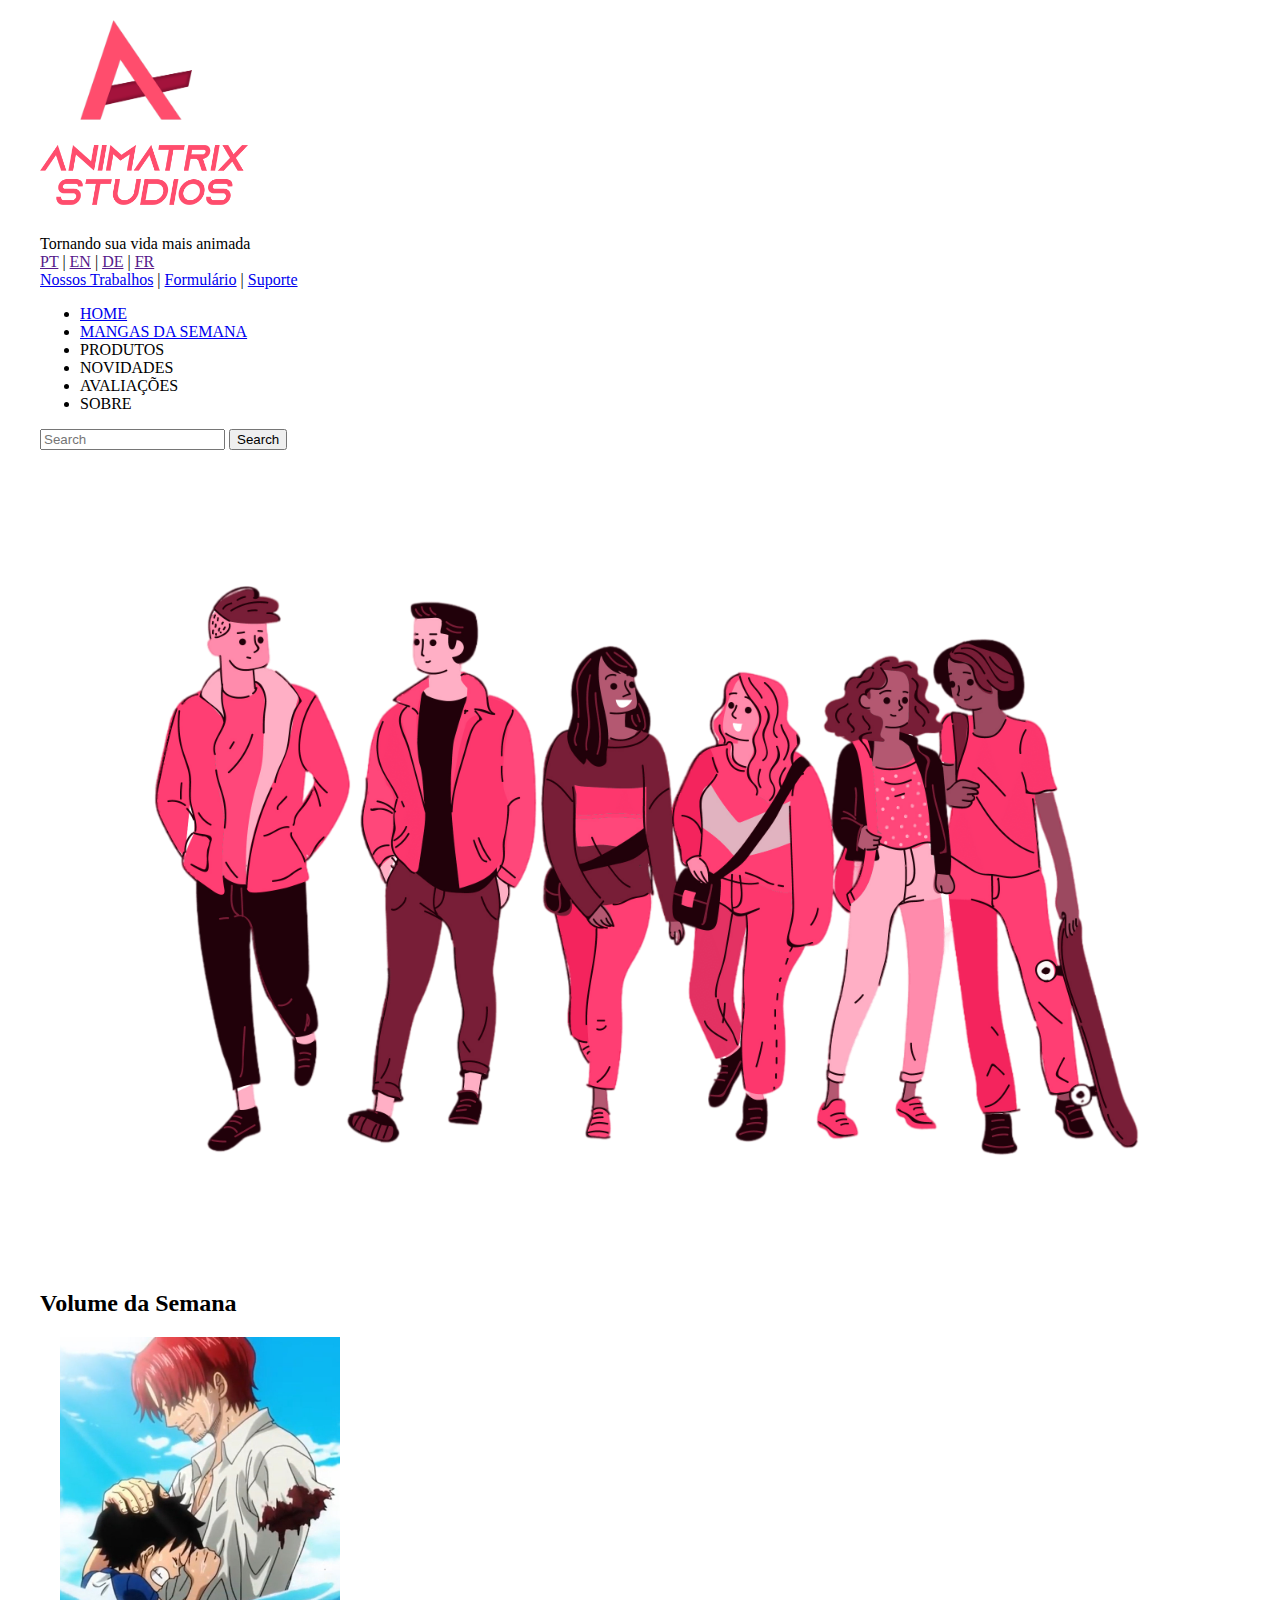
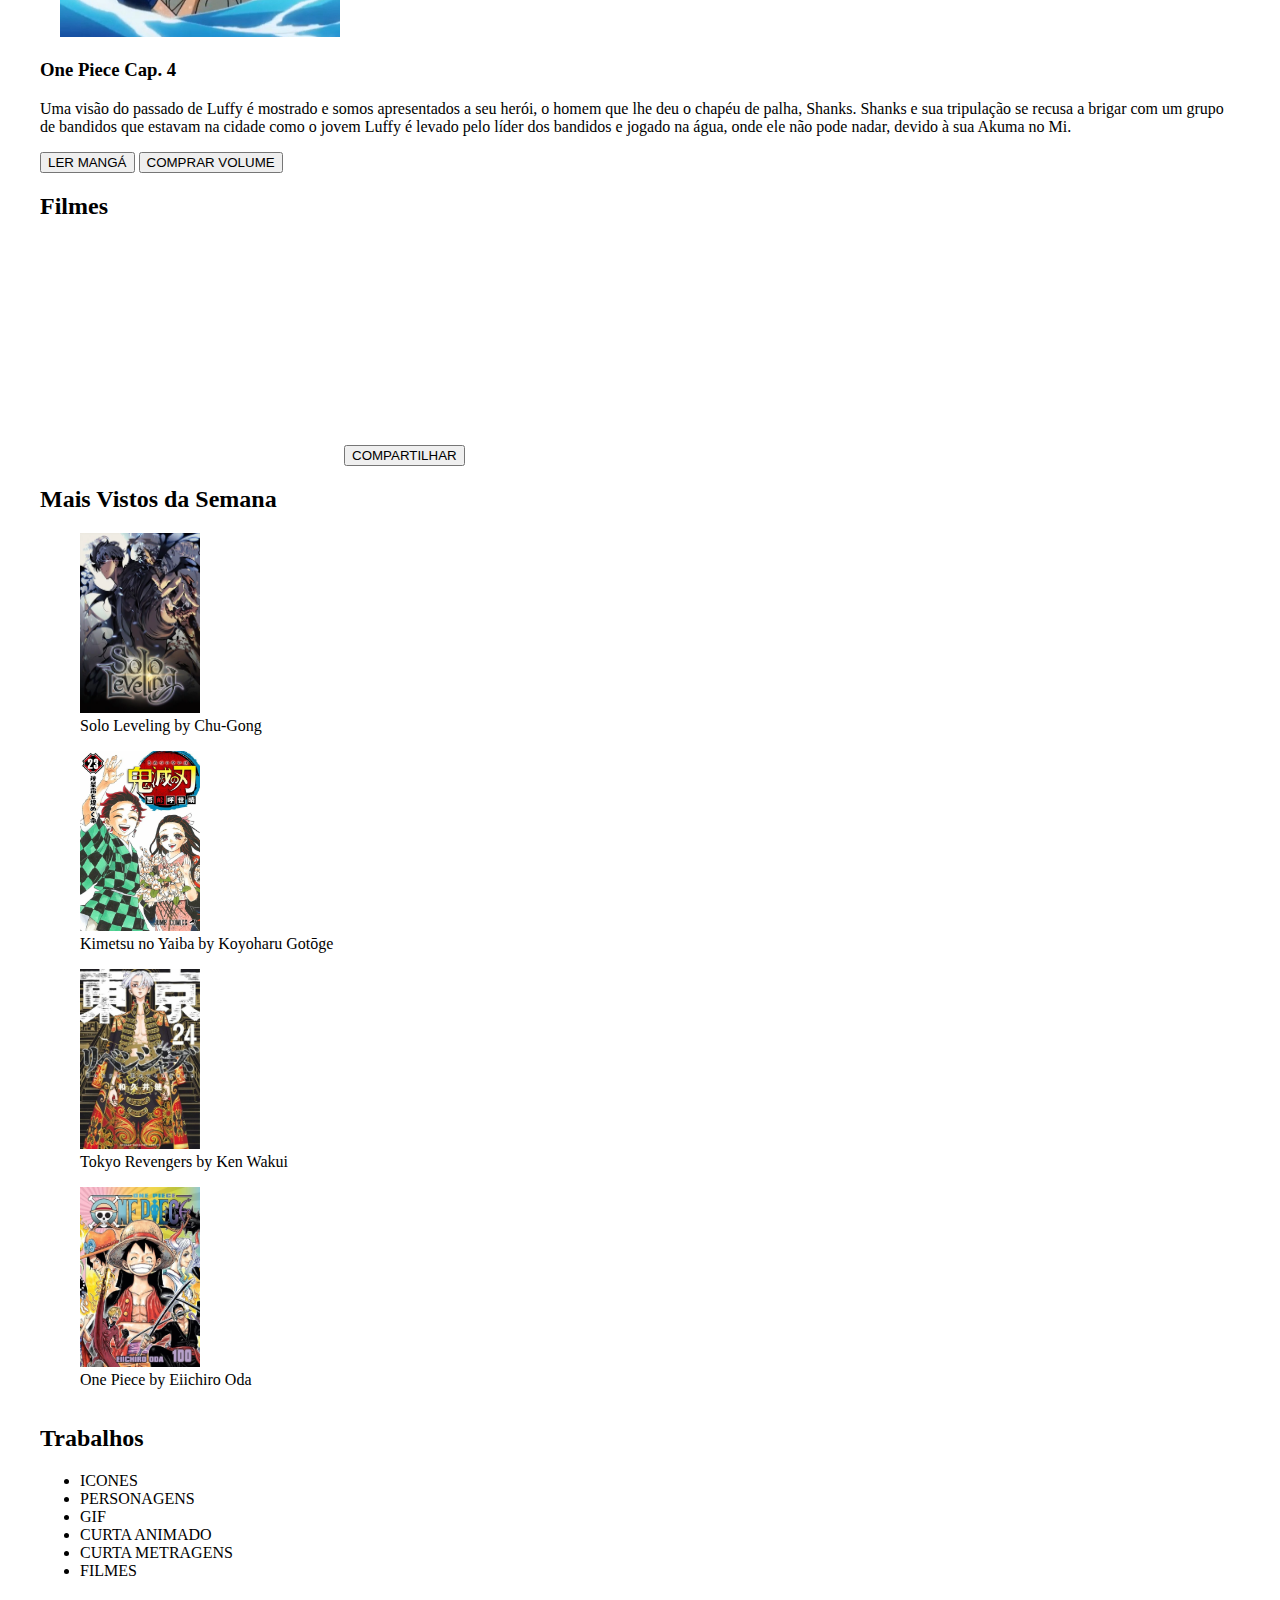
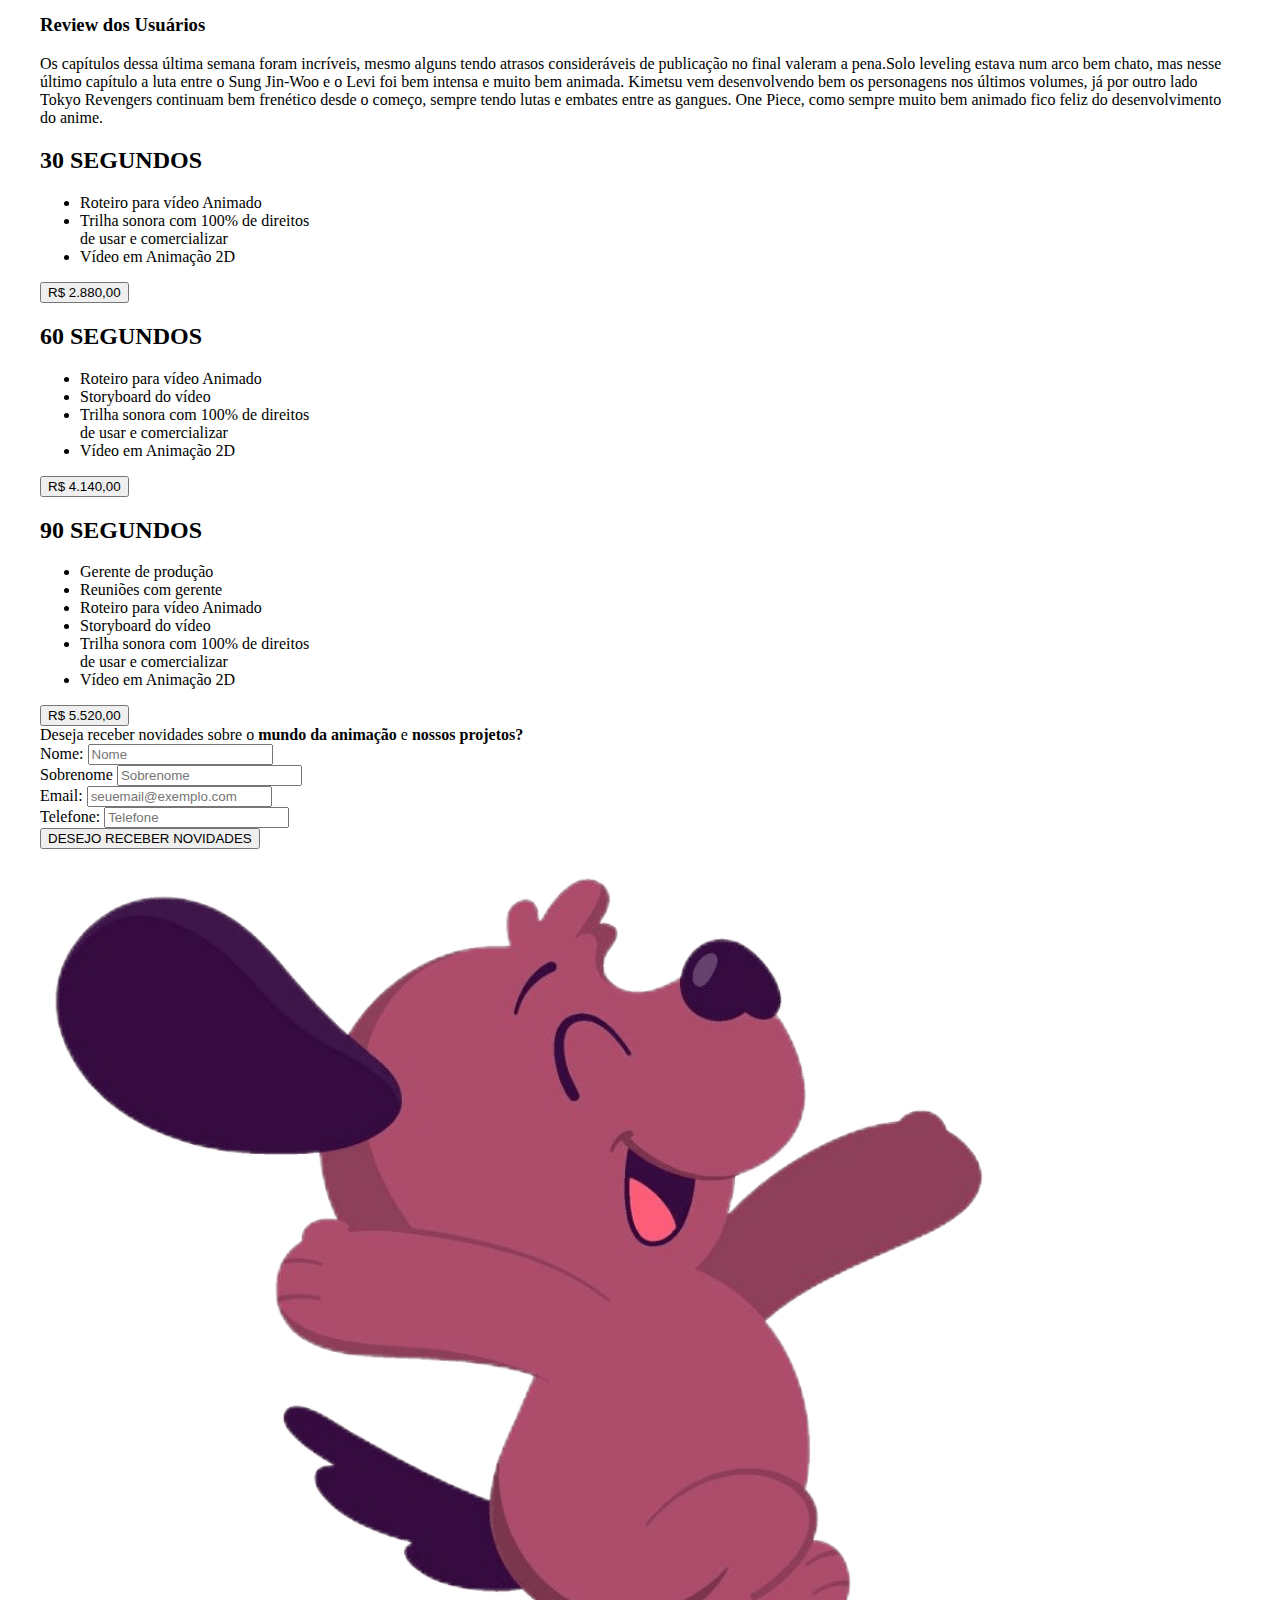
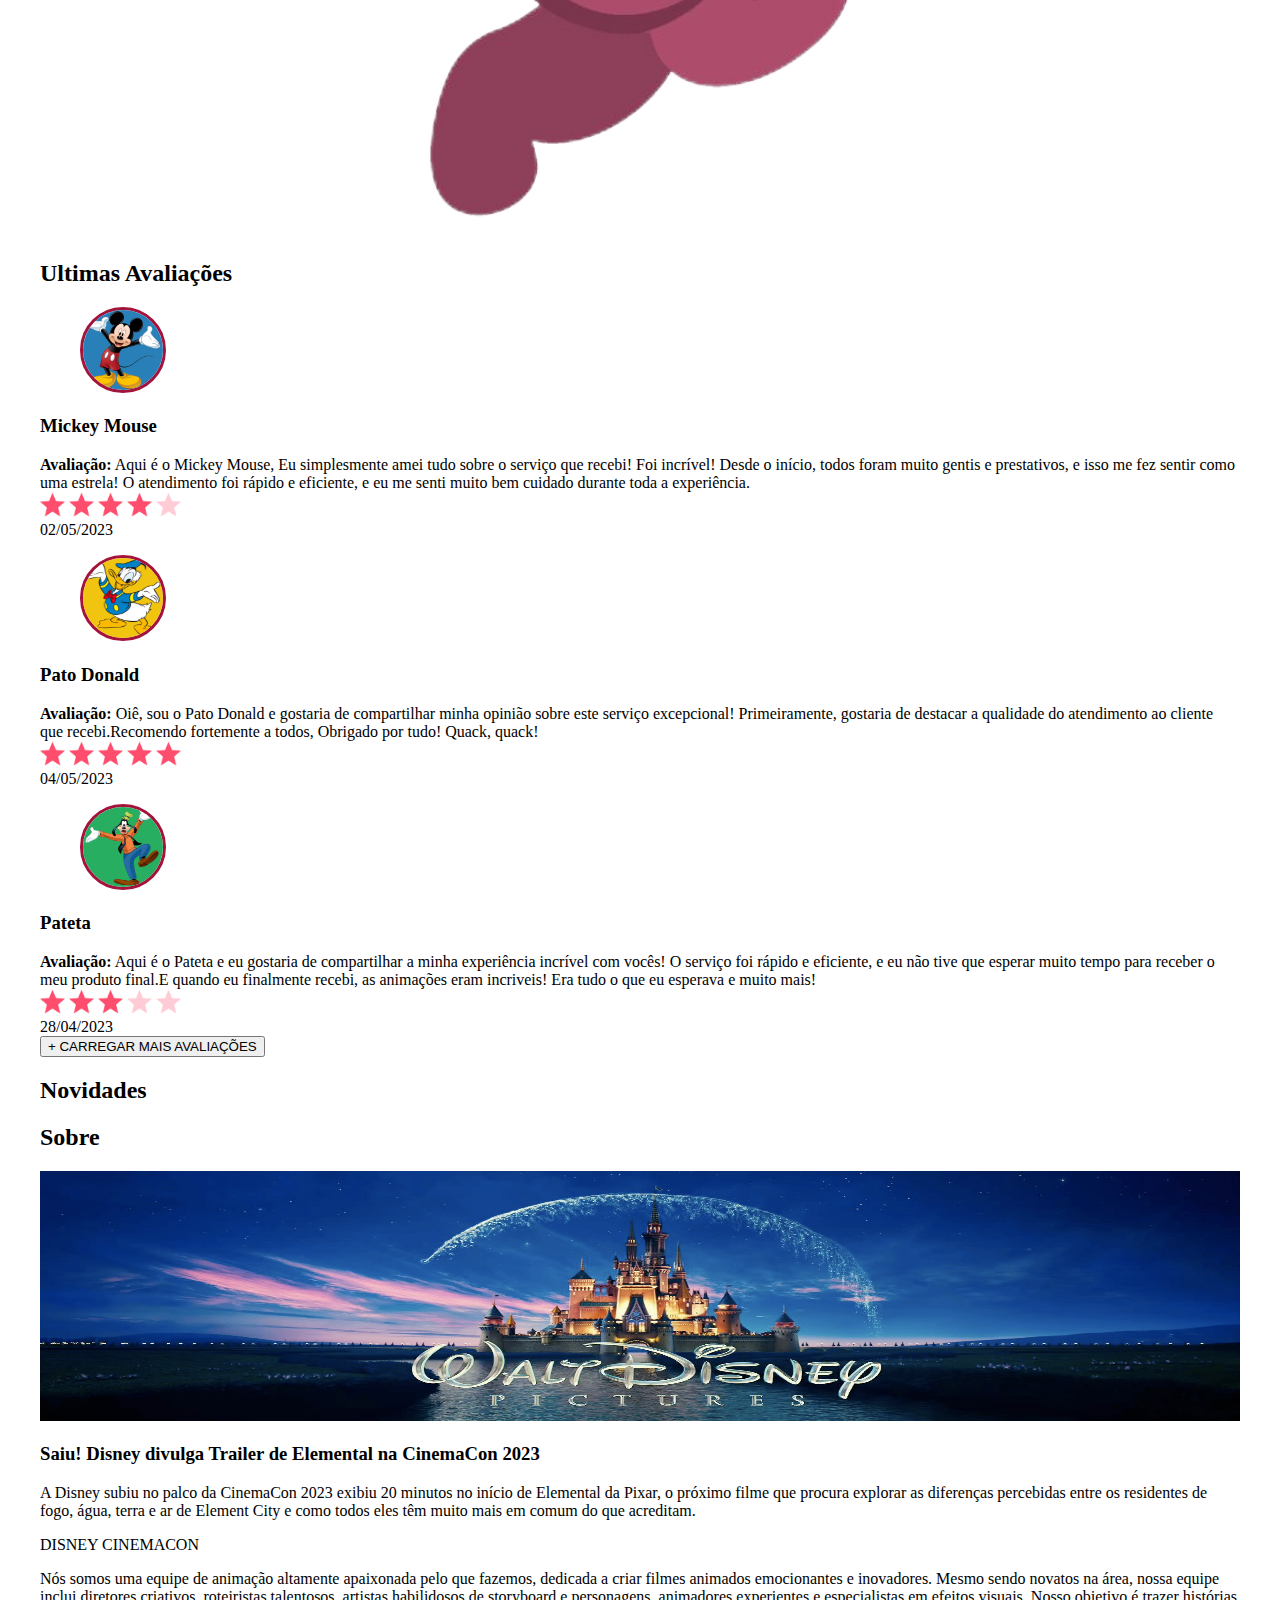
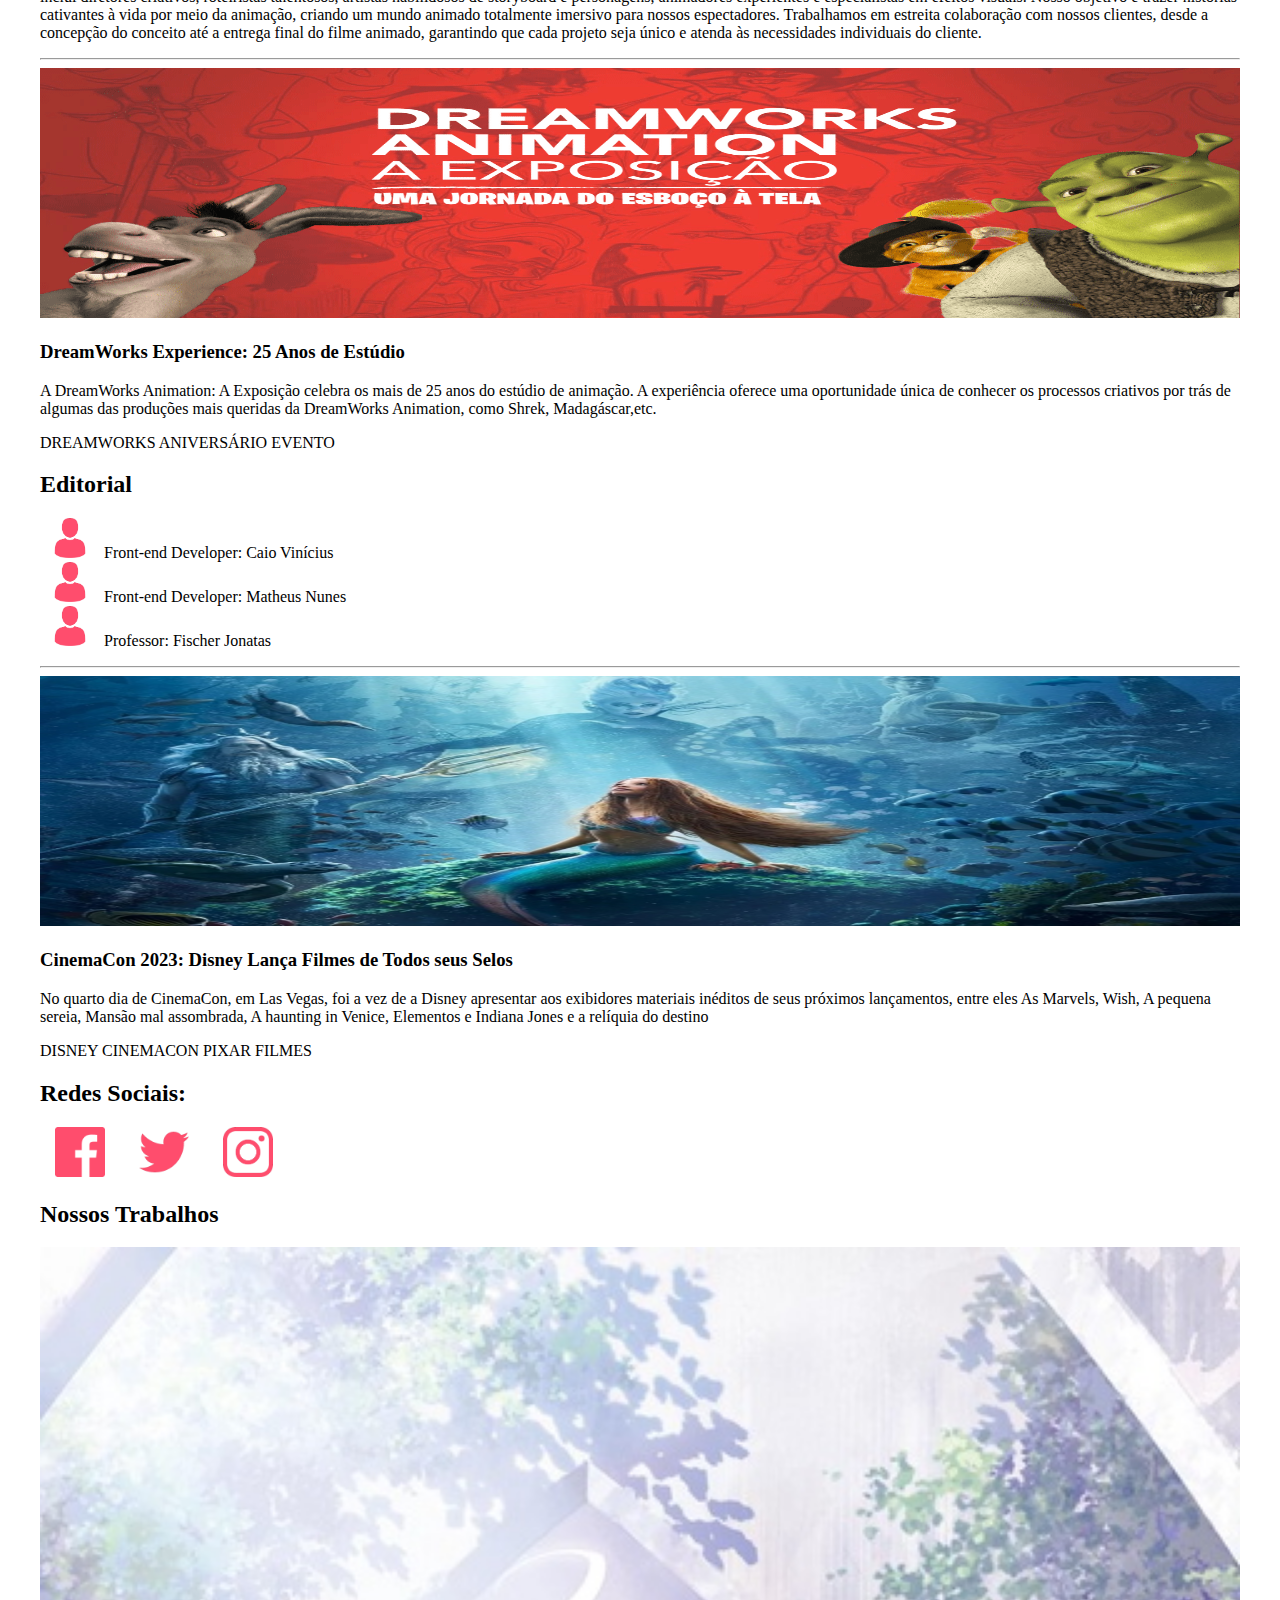
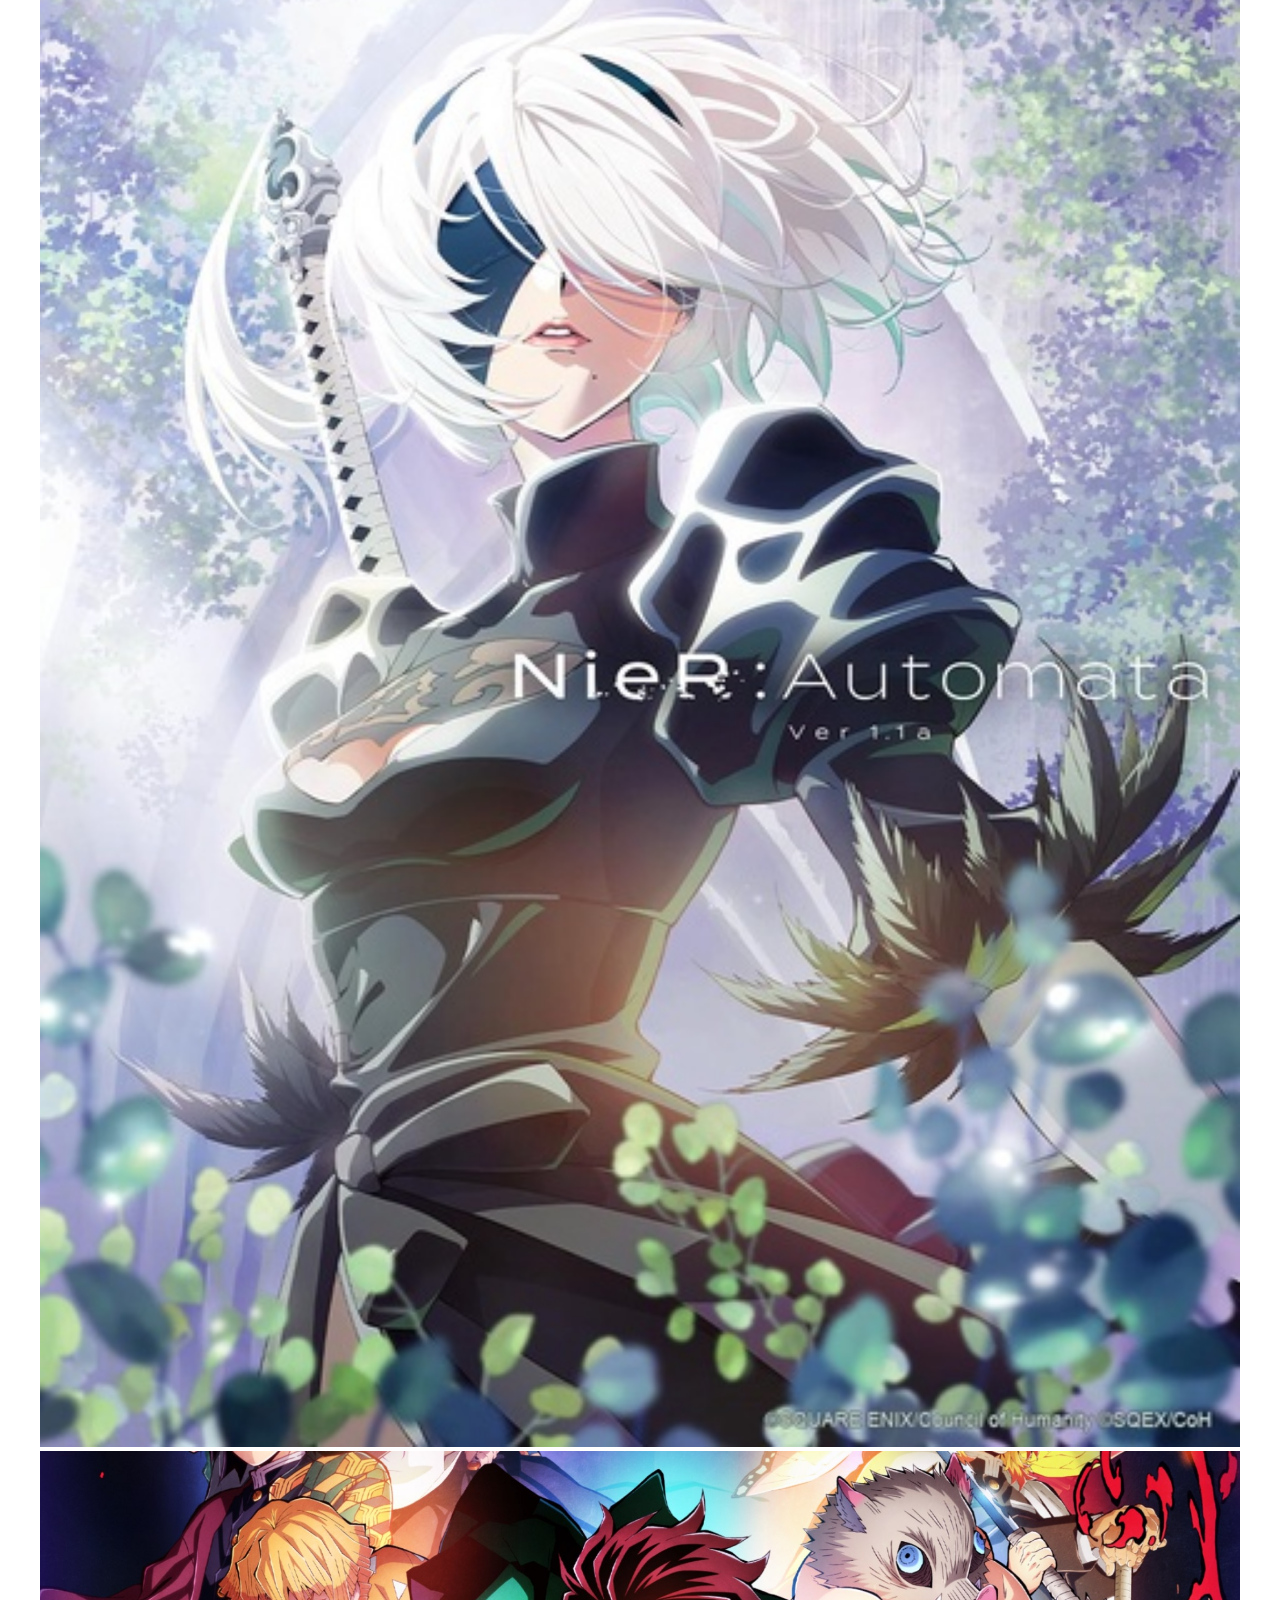
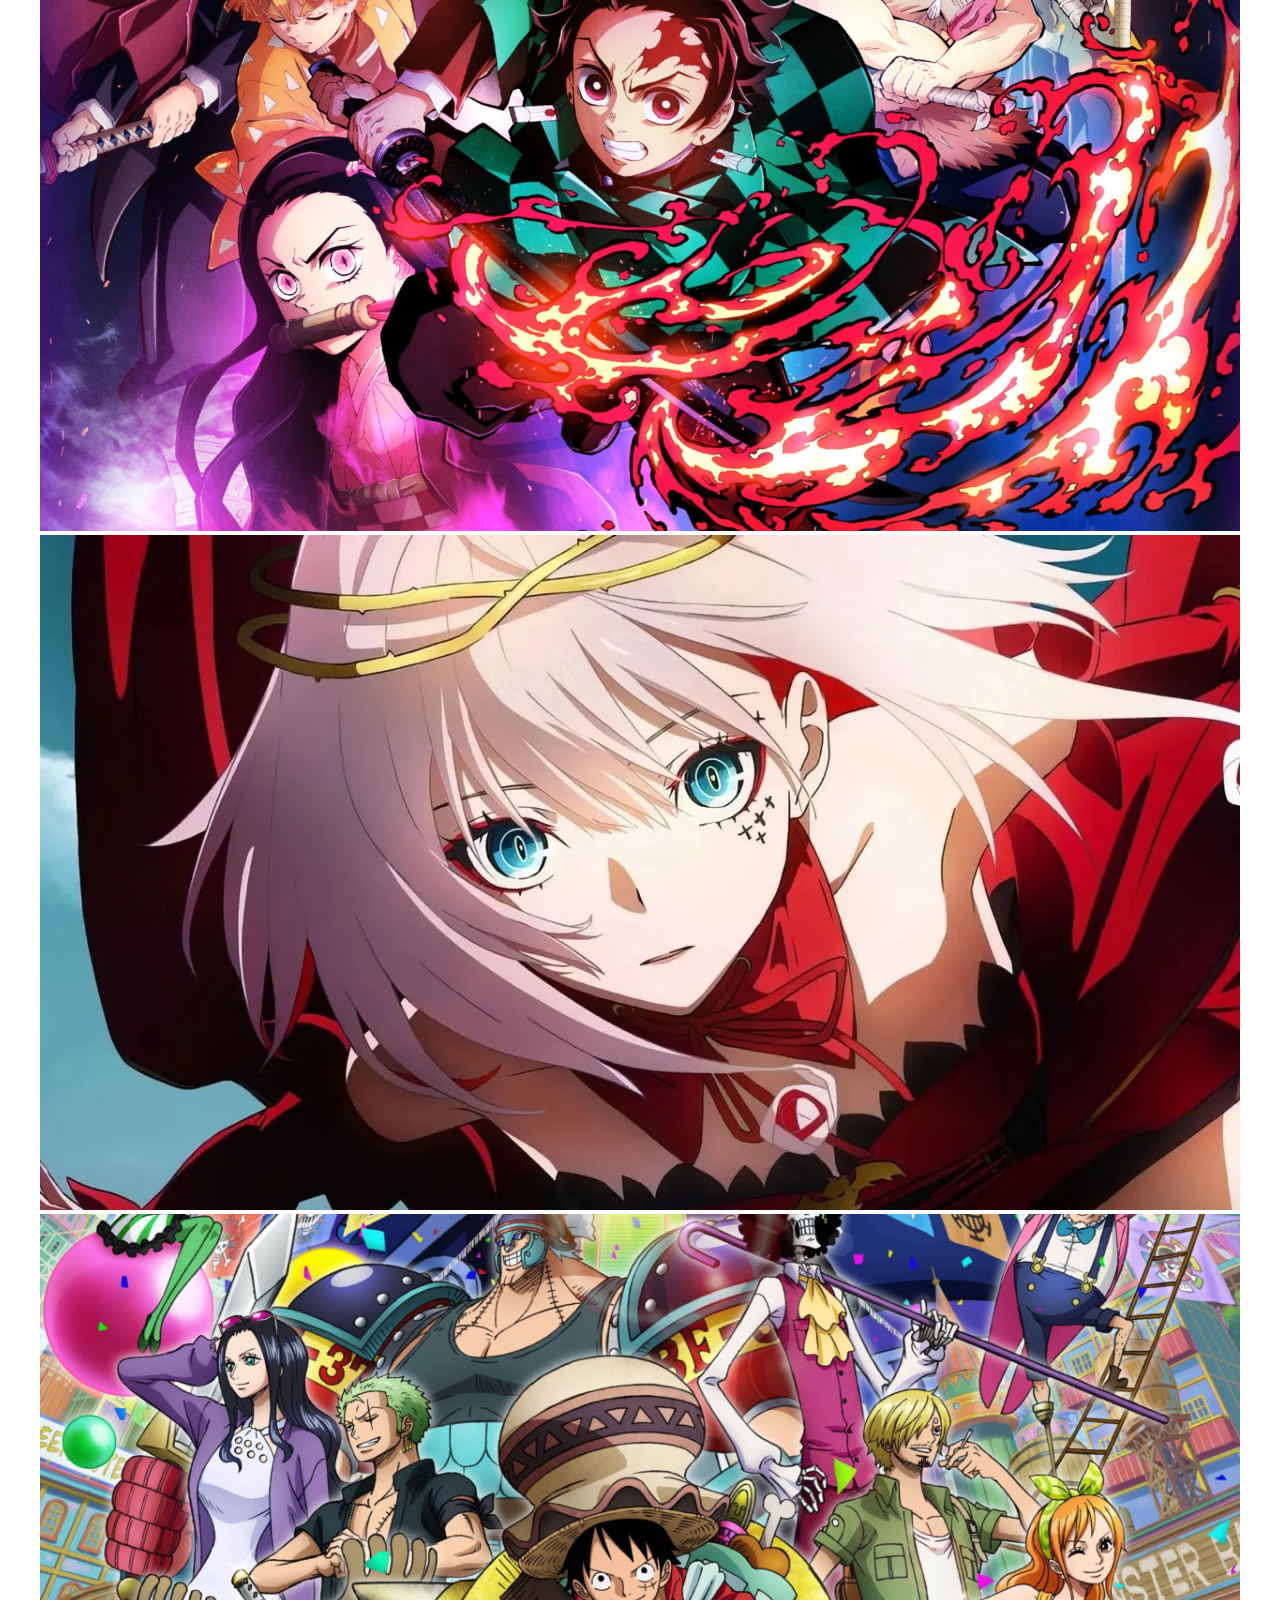
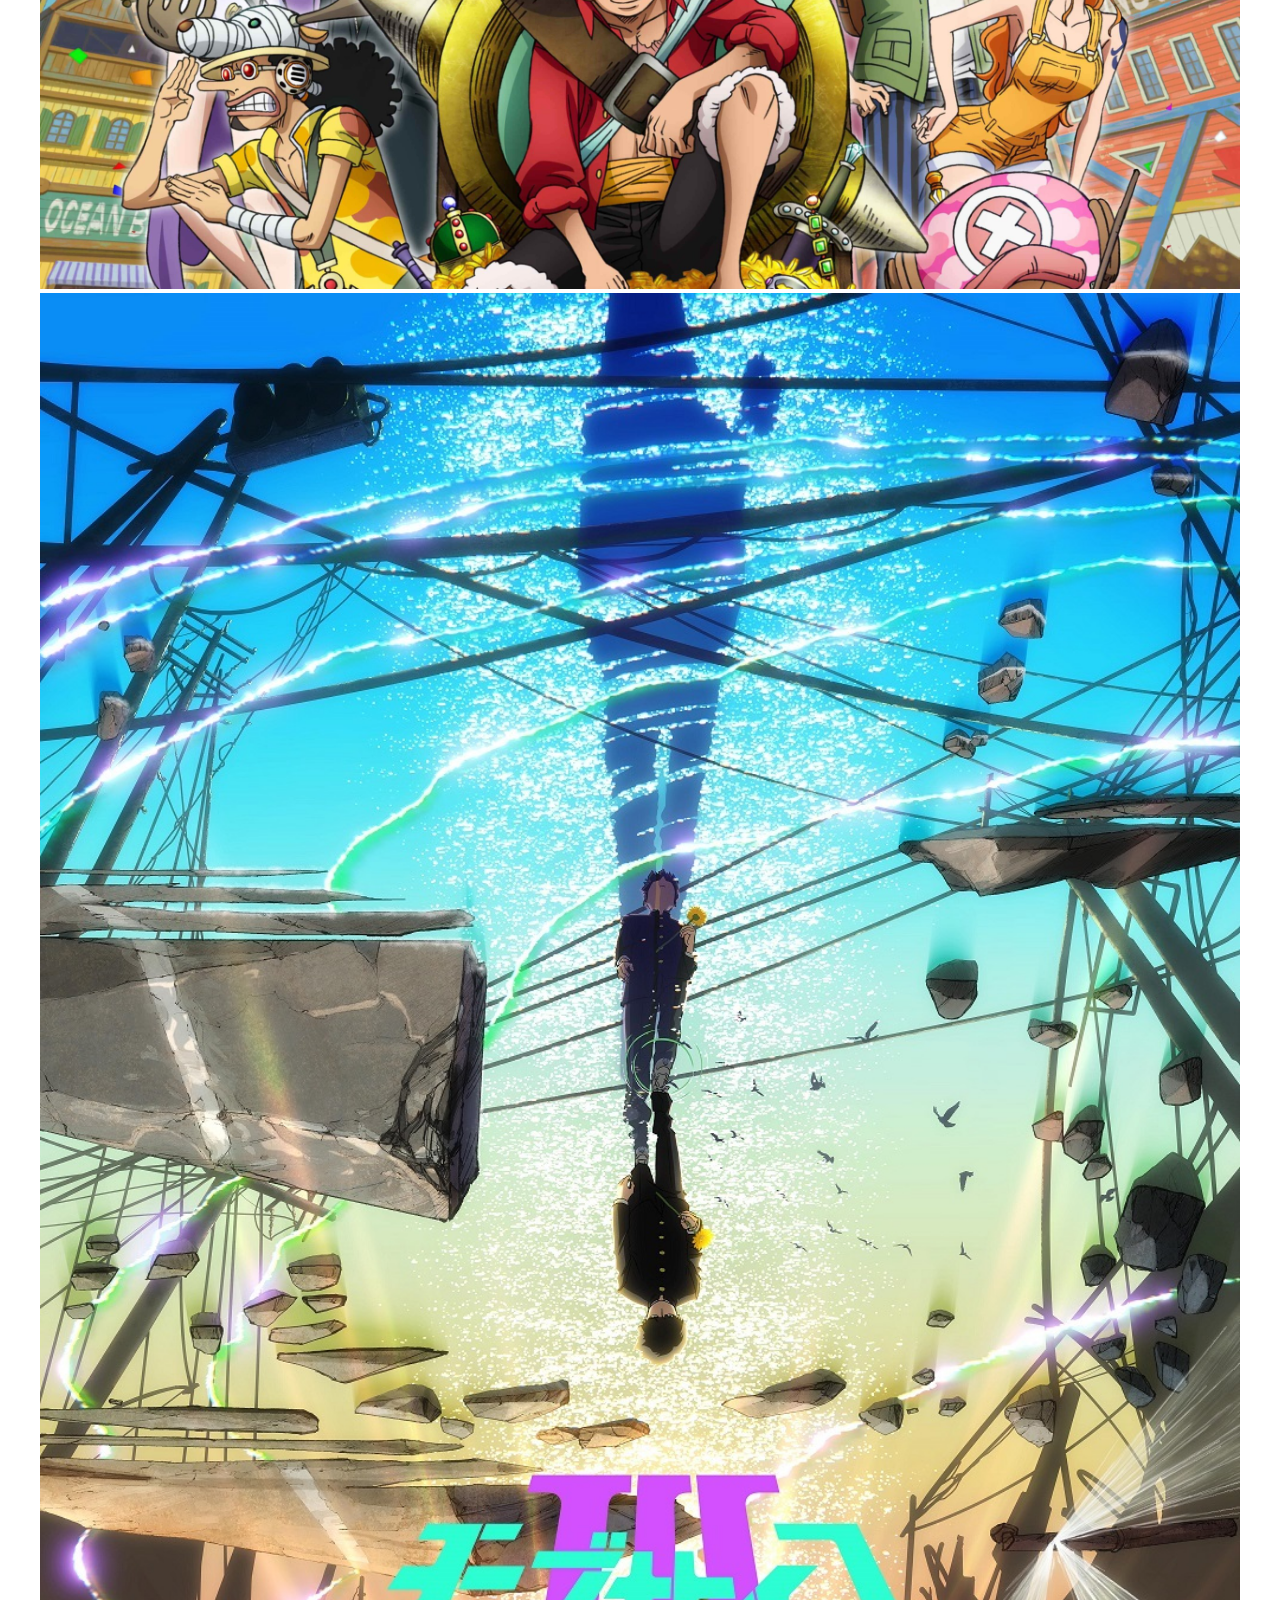
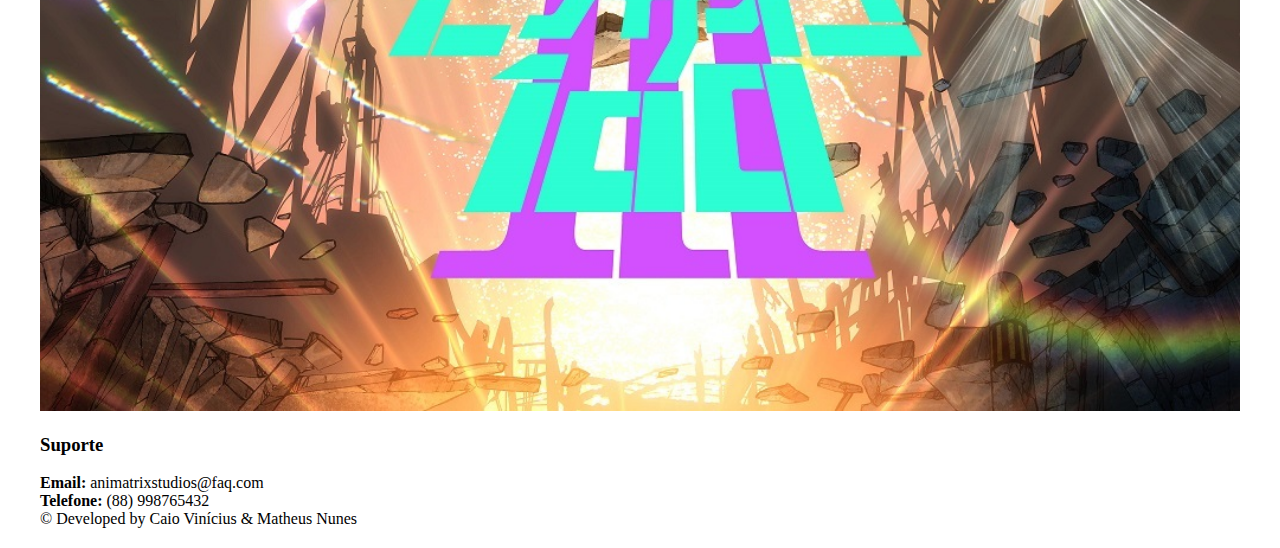
==== indexBootstrap.html @ 912cd801 "Add files via upload" ====
<!DOCTYPE html>
<html lang="en">

<head>
  <meta charset="UTF-8">
  <meta http-equiv="X-UA-Compatible" content="IE=edge">
  <meta name="viewport" content="width=device-width, initial-scale=1.0">
  <link rel="stylesheet" href="https://cdn.jsdelivr.net/npm/bootstrap@4.5.3/dist/css/bootstrap.min.css"
    integrity="sha384-TX8t27EcRE3e/ihU7zmQxVncDAy5uIKz4rEkgIXeMed4M0jlfIDPvg6uqKI2xXr2" crossorigin="anonymous">
  <link rel="stylesheet" href="app.css">
  <title>ANIMATRIX COM BOOTSTRAP</title>
</head>

<body>
  <div class="container-fluid">
    <div class="row">
      <div class="col-1">
        <figure class="logo">
          <img id="animatrix-logo" src="images/logo.png" alt="Animatrix Studios Logo">
        </figure>
      </div>
      <div class="col-8">
        <div id="company-info">
          <h1><img id="company-name" src="images/nome.png" alt="Animatrix Studios"></h1>
          <span id="company-description">Tornando sua vida mais animada</span>
        </div>
      </div>
      <div class="col-3 align-self-end">
        <div id="languages">
          <a href="">PT</a>
          <span>|</span>
          <a href="">EN</a>
          <span>|</span>
          <a href="">DE</a>
          <span>|</span>
          <a href="">FR</a>
        </div>
        <div id="opt">
          <a href="#works">Nossos Trabalhos</a>
          <span>|</span>
          <a href="#forms-news">Formulário</a>
          <span>|</span>
          <a href="#footer">Suporte</a>
        </div>
      </div>
    </div>
  </div>
  <nav class="navbar rounded-pill navbar-expand-lg bg-body-tertiary bg-primary navbar-dark">
    <div class="container-fluid">
      <div class="collapse navbar-collapse justify-content-around" id="navbarSupportedContent">
        <ul class="navbar-nav me-auto mb-2 mb-lg-0 ">
          <li class="nav-item">
            <a class="nav-link active" aria-current="page" href="#">HOME</a>
          </li>
          <li class="nav-item">
            <a class="nav-link" href="#">MANGAS DA SEMANA</a>
          </li>
          <li class="nav-item">
            <a class="nav-link">PRODUTOS</a>
          </li>
          <li class="nav-item">
            <a class="nav-link">NOVIDADES</a>
          </li>
          <li class="nav-item">
            <a class="nav-link">AVALIAÇÕES</a>
          </li>
          <li class="nav-item">
            <a class="nav-link">SOBRE</a>
          </li>
        </ul>
        <form class="d-flex" role="search">
          <input class="form-control me-2" type="search" placeholder="Search" aria-label="Search">
          <button class="btn btn-outline-light" type="submit">Search</button>
        </form>
      </div>
    </div>
  </nav>
  <div class="container-fluid">
    <figure id="home-content">
      <img id="home-image" src="images/jovens.png" alt="Home Image">
    </figure>
  </div>
  <div class="container-fluid">
    <div class="row">
      <div class="col-3">
        <h2>Volume da Semana</h2>
        <div class="week-manga-content">
          <img src="images/one-piece-cap4.png" alt="">
        </div>
      </div>
      <div class="col-5 align-self-center">
        <div class="week-manga-description">
          <h3>One Piece Cap. 4</h3>
          <p>Uma visão do passado de Luffy é mostrado e somos apresentados a seu herói, o homem que lhe deu o chapéu
            de palha, Shanks. Shanks e sua tripulação se recusa a brigar com um grupo de bandidos que estavam na
            cidade como o jovem Luffy é levado pelo líder dos bandidos e jogado na água, onde ele não pode nadar,
            devido à sua Akuma no Mi.
          </p>
          <div class="week-manga-buttons ">
            <button>LER MANGÁ</button>
            <button>COMPRAR VOLUME</button>
          </div>
        </div>
      </div>
      <div class="col-4">
        <div class="movie">
          <h2>Filmes</h2>
          <div class="movie-iframe">
            <iframe width="300" height="220" src="https://www.youtube.com/embed/JvqcaQJgr-A"
              title="YouTube video player" frameborder="0"
              allow="accelerometer; autoplay; clipboard-write; encrypted-media; gyroscope; picture-in-picture; web-share"
              allowfullscreen></iframe>
            <button>COMPARTILHAR</button>
          </div>
        </div>
      </div>
    </div>
    <div class="row">
      <div class="col-2">
        <h2>Mais Vistos da Semana</h2>
        <figure class="manga-box">
          <img class="manga-image" src="images/solo-leveling-manga.jpg" alt="">
          <figcaption>
            Solo Leveling by Chu-Gong
          </figcaption>
        </figure>
      </div>
      <div class="col-2 align-self-end">
        <figure class="manga-box">
          <img class="manga-image" src="images/kimetsu-manga.jpg" alt="">
          <figcaption>
            Kimetsu no Yaiba by Koyoharu Gotōge
          </figcaption>
        </figure>
      </div>
      <div class="col-2 align-self-end">
        <figure class="manga-box">
          <img class="manga-image" src="images/tokyo-revengers-manga.jpg" alt="">
          <figcaption>
            Tokyo Revengers by Ken Wakui
          </figcaption>
        </figure>
      </div>
      <div class="col-2 align-self-end">
        <figure class="manga-box">
          <img class="manga-image" src="images/one-piece-manga.jpg" alt="">
          <figcaption>
            One Piece by Eiichiro Oda
          </figcaption>
        </figure>
      </div>
      <div class="col-4">
        <nav id="works-nav" class="navigate">
          <h2>Trabalhos</h2>
          <ul>
            <li>ICONES</li>
            <li>PERSONAGENS</li>
            <li>GIF</li>
            <li>CURTA ANIMADO</li>
            <li>CURTA METRAGENS</li>
            <li>FILMES</li>
          </ul>
        </nav>
      </div>
    </div>
    <div class="row">
      <div class="col-8">
        <div class="week-manga-user-reviews">
          <h3>Review dos Usuários</h3>
          <p>Os capítulos dessa última semana foram incríveis, mesmo alguns tendo atrasos consideráveis de publicação no
            final valeram a pena.Solo leveling estava num arco bem chato, mas nesse último capítulo a luta entre o Sung
            Jin-Woo e o Levi foi bem intensa e muito bem animada. Kimetsu vem desenvolvendo bem os personagens nos
            últimos volumes, já por outro lado Tokyo Revengers continuam bem frenético desde o começo, sempre tendo
            lutas e embates entre as gangues. One Piece, como sempre muito bem animado fico feliz do desenvolvimento do
            anime.
          </p>
        </div>
      </div>
    </div>
  </div>
  <div class="container-fluid">
    <div class="row d-flex justify-content-around">
      <div class="col-3">
        <div class="card" style="width: 18rem;">
          <div class="card-body">
            <h2 class="card-title">30 SEGUNDOS</h2>
            <ul>
              <li>Roteiro para vídeo Animado</li>
              <li>Trilha sonora com 100% de direitos de usar e comercializar </li>
              <li>Vídeo em Animação 2D</li>
            </ul>
            <button class="btn btn-primary">R$ 2.880,00</button>
          </div>
        </div>
      </div>
      <div class="col-3">
        <div class="card" style="width: 18rem;">
          <div class="card-body">
            <h2 class="card-title">60 SEGUNDOS</h2>
            <ul>
              <li>Roteiro para vídeo Animado</li>
              <li>Storyboard do vídeo</li>
              <li>Trilha sonora com 100% de direitos de usar e comercializar </li>
              <li>Vídeo em Animação 2D</li>
            </ul>
            <button class="btn btn-primary">R$ 4.140,00</button>
          </div>
        </div>
      </div>
      <div class="col-3">
        <div class="card" style="width: 18rem;">
          <div class="card-body">
            <h2 class="card-title">90 SEGUNDOS</h2>
            <ul>
              <li>Gerente de produção</li>
              <li>Reuniões com gerente</li>
              <li>Roteiro para vídeo Animado</li>
              <li>Storyboard do vídeo</li>
              <li>Trilha sonora com 100% de direitos de usar e comercializar </li>
              <li>Vídeo em Animação 2D</li>
            </ul>
            <button class="btn btn-primary">R$ 5.520,00</button>
          </div>
        </div>
      </div>
    </div>
  </div>
  <div id="forms-news" class="container-fluid">
    <div class="row">
      <div class="col-6">
        <form>
          <span>
            Deseja receber novidades sobre o <b>mundo da animação</b> e <b>nossos projetos?</b>
          </span>
          <div class="mb-3">
            <label for="first-name" class="form-label">Nome:</label>
            <input type="text" class="form-control" id="first-name" aria-describedby="emailHelp" placeholder="Nome"
              required>
          </div>
          <div class="mb-3">
            <label for="second-name" class="form-label">Sobrenome</label>
            <input type="text" class="form-control" id="second-name" placeholder="Sobrenome" required>
          </div>
          <div class="mb-3">
            <label for="email" class="form-label">Email:</label>
            <input type="email" class="form-control" id="email" placeholder="seuemail@exemplo.com" required>
          </div>
          <div class="mb-3">
            <label for="phone-number" class="form-label">Telefone:</label>
            <input type="tel" class="form-control" id="phone-number" placeholder="Telefone" required>
          </div>
          <button type="submit" class="btn btn-primary">DESEJO RECEBER NOVIDADES</button>
        </form>
      </div>
      <div class="col-6 align-self-center">
        <img src="images/dog.png" height="600px" width="250px" alt="">
      </div>
    </div>
  </div>
  <div class="container-fluid">
    <div class="row">
      <h2>Ultimas Avaliações</h2>
    </div>
    <div class="row d-flex justify-content-evenly">
      <div class="col-1">
        <figure class="user-icon">
          <img src="images/mickey.png" alt="">
        </figure>
      </div>
      <div class="col-3">
        <div class="user-review">
          <div class="user-comment">
            <div class="review-text">
              <h3>Mickey Mouse</h3>
              <span><b>Avaliação:</b> Aqui é o Mickey Mouse, Eu simplesmente amei tudo sobre o serviço que recebi! Foi
                incrível! Desde o início, todos foram muito gentis e prestativos, e isso me fez sentir como uma estrela!
                O atendimento foi rápido e eficiente, e eu me senti muito bem cuidado durante toda a experiência.</span>
            </div>
            <div class="bottom-infos">
              <div class="user-rate">
                <img src="images/estrela-cheia.png" alt="">
                <img src="images/estrela-cheia.png" alt="">
                <img src="images/estrela-cheia.png" alt="">
                <img src="images/estrela-cheia.png" alt="">
                <img src="images/estrela-vazia.png" alt="">
              </div>
              <span class="date-review">02/05/2023</span>
            </div>
          </div>
        </div>
      </div>
      <div class="col-1">
        <figure class="user-icon">
          <img src="images/donald.png" alt="">
        </figure>
      </div>
      <div class="col-3">
        <div class="user-review">
          <div class="user-comment">
            <div class="review-text">
              <h3>Pato Donald</h3>
              <span><b>Avaliação:</b> Oiê, sou o Pato Donald e gostaria de compartilhar minha opinião sobre este serviço
                excepcional! Primeiramente, gostaria de destacar a qualidade do atendimento ao cliente que
                recebi.Recomendo fortemente a todos, Obrigado por tudo! Quack, quack!</span>
            </div>
            <div class="bottom-infos">
              <div class="user-rate">
                <img src="images/estrela-cheia.png" alt="">
                <img src="images/estrela-cheia.png" alt="">
                <img src="images/estrela-cheia.png" alt="">
                <img src="images/estrela-cheia.png" alt="">
                <img src="images/estrela-cheia.png" alt="">
              </div>
              <span class="date-review">04/05/2023</span>
            </div>
          </div>
        </div>
      </div>
      <div class="col-1">
        <figure class="user-icon">
          <img src="images/pateta.png">
        </figure>
      </div>
      <div class="col-3">
        <div class="user-review">
          <div class="user-comment">
            <div class="review-text">
              <h3>Pateta</h3>
              <span><b>Avaliação:</b> Aqui é o Pateta e eu gostaria de compartilhar a minha experiência incrível com
                vocês! O serviço foi rápido e eficiente, e eu não tive que esperar muito tempo para receber o meu
                produto final.E quando eu finalmente recebi, as animações eram incriveis! Era tudo o que eu esperava e
                muito mais!
              </span>
            </div>
            <div class="bottom-infos">
              <div class="user-rate">
                <img src="images/estrela-cheia.png" alt="">
                <img src="images/estrela-cheia.png" alt="">
                <img src="images/estrela-cheia.png" alt="">
                <img src="images/estrela-vazia.png" alt="">
                <img src="images/estrela-vazia.png" alt="">
              </div>
              <span class="date-review">28/04/2023</span>
            </div>
          </div>
        </div>
      </div>
    </div>
    <div class="row justify-content-end"">
      <button class="btn btn-primary">+ CARREGAR MAIS AVALIAÇÕES</button>
    </div>
  </div>
  <div class="container-fluid">
    <div class="row">
      <div class="col-7">
        <h2>Novidades</h2>
      </div>
      <h2>Sobre</h2>
    </div>
    <div class="row">
      <div class="col-4">
        <img class="news-image" src="images/disney-news.jpg" alt="">
      </div>
      <div class="col-3">
        <article class="news-text-box">
          <h3>Saiu! Disney divulga Trailer de Elemental na CinemaCon 2023</h3>
          <p>
            A Disney subiu no palco da CinemaCon 2023 exibiu 20 minutos no início de Elemental da Pixar, o próximo filme
            que procura explorar as diferenças percebidas entre os residentes de fogo, água, terra e ar de Element City
            e
            como todos eles têm muito mais em comum do que acreditam.
          </p>
          <div class="news-filters">
            <span class="filter">DISNEY</span>
            <span class="filter">CINEMACON</span>
          </div>
        </article>
      </div>
      <div class="col-5">
        <p id="about-text">
          Nós somos uma equipe de animação altamente apaixonada pelo que fazemos, dedicada a criar filmes animados
          emocionantes e inovadores. Mesmo sendo novatos na área, nossa equipe inclui diretores criativos, roteiristas
          talentosos, artistas habilidosos de storyboard e personagens, animadores experientes e especialistas em
          efeitos visuais.
          Nosso objetivo é trazer histórias cativantes à vida por meio da animação, criando um mundo animado totalmente
          imersivo para nossos espectadores. Trabalhamos em estreita colaboração com nossos clientes, desde a concepção
          do conceito até a entrega final do filme animado, garantindo que cada projeto seja único e atenda às
          necessidades individuais do cliente.
        </p>
      </div>
    </div>
    <hr>
    <div class="row">
      <div class="col-4">
        <img class="news-image" src="images/dreamworks-news.png">
      </div>
      <div class="col-3">
        <article class="news-text-box">
          <h3>DreamWorks Experience: 25 Anos de Estúdio</h3>
          <p>
            A DreamWorks Animation: A Exposição celebra os mais de 25 anos do estúdio de animação. A experiência oferece
            uma oportunidade única de conhecer os processos criativos por trás de algumas das produções mais queridas da
            DreamWorks Animation, como Shrek, Madagáscar,etc.
          </p>
          <div class="news-filters">
            <span class="filter">DREAMWORKS</span>
            <span class="filter">ANIVERSÁRIO</span>
            <span class="filter">EVENTO</span>
          </div>
        </article>
      </div>
      <div class="col-5">
        <h2>Editorial</h2>
        <p id="editor-text">
        <div class="user-editor">
          <img id="user-icon" src="images/user-icon.png" alt="">
          <span>Front-end Developer: Caio Vinícius</span>
        </div>
        <div class="user-editor">
          <img id="user-icon" src="images/user-icon.png" alt="">
          <span>Front-end Developer: Matheus Nunes</span>
        </div>
        <div class="user-editor">
          <img id="user-icon" src="images/user-icon.png" alt="">
          <span>Professor: Fischer Jonatas</span>
        </div>
        </p>
      </div>
    </div>
    <hr>
    <div class="row">
      <div class="col-4">
        <img class="news-image" src="images/selos-disney-news.jpeg" alt="">
      </div>
      <div class="col-3">
        <article class="news-text-box">
          <h3>CinemaCon 2023: Disney Lança Filmes de Todos seus Selos</h3>
          <p>
            No quarto dia de CinemaCon, em Las Vegas, foi a vez de a Disney apresentar aos exibidores materiais inéditos
            de seus próximos lançamentos, entre eles As Marvels, Wish, A pequena sereia, Mansão mal assombrada, A
            haunting in Venice, Elementos e Indiana Jones e a relíquia do destino
          </p>
          <div class="news-filters">
            <span class="filter">DISNEY</span>
            <span class="filter">CINEMACON</span>
            <span class="filter">PIXAR</span>
            <span class="filter">FILMES</span>
          </div>
        </article>
      </div>
      <div class="col-5">
        <h2>Redes Sociais:</h2>
        <div class="social-icons">
          <img id="facebook-icon" src="images/facebook-icon.png" alt="">
          <img id="twitter-icon" src="images/twitter-icon.png" alt="">
          <img id="instagram-icon" src="images/instagram-icon.png" alt="">
        </div>
      </div>
    </div>
  </div>
  <div class="container-fluid ">
    <div class="row">
      <h2>Nossos Trabalhos</h2>
    </div>
    <div id="works-row" class="row">
      <div class="col-4">
        <img src="images/nier-automata-banner.jpeg" alt="">
      </div>
      <div class="col-4">
        <div class="row">
          <img src="images/kimetsu-banner.jpg" alt="">
        </div>
        <div class="row">
          <img src="images/takt-banner.jpg" alt="">
        </div>
        <div class="row">
          <img src="images/one-piece-banner.jpg" alt="">
        </div>
      </div>
      <div class="col-4">
        <img src="images/mob-psycho-banner.jpg" alt="">
      </div>
    </div>
  </div>
  <div class="container-fluid">
    <div class="row">
      <h3>Suporte</h3>
    </div>
    <div class="row">
      <span><b>Email:</b> animatrixstudios@faq.com</span>
    </div>
    <div class="row">
      <span><b>Telefone:</b> (88) 998765432</span>
    </div>
    <div class="row justify-content-center">
      <span id="devs">&#169; Developed by Caio Vinícius & Matheus Nunes</span>
    </div>
  </div>


  <script src="https://cdn.jsdelivr.net/npm/@popperjs/core@2.11.7/dist/umd/popper.min.js"
    integrity="sha384-zYPOMqeu1DAVkHiLqWBUTcbYfZ8osu1Nd6Z89ify25QV9guujx43ITvfi12/QExE"
    crossorigin="anonymous"></script>
  <script src="https://cdn.jsdelivr.net/npm/bootstrap@5.3.0-alpha3/dist/js/bootstrap.min.js"
    integrity="sha384-Y4oOpwW3duJdCWv5ly8SCFYWqFDsfob/3GkgExXKV4idmbt98QcxXYs9UoXAB7BZ"
    crossorigin="anonymous"></script>
</body>

</html>
---- app.css ----
body{
    margin: 20px 40px;
}
#animatrix-logo{
    height: 100px;
    width: auto;
}
#company-name{
    height: 60px;
    width: auto;
}
#home-image{
    height: auto;
    width: 100%;
}
.week-manga-content img{
    height: 300px;
    min-width: 280px;
    margin: 0 20px;
}
.manga-image{
    height: 180px;
    width: 120px;
}
#forms-news img{
    height: auto;
    width: 80%;
}
.user-icon img{
    border: 3px solid #a4133c;
    border-radius: 50%;
    width: 80px;
    height: 80px;
}
.user-rate img{
    height: 25px;
    width: auto;
}

.news-image{
    width: 100%;
    height: 250px;
    min-width: 300px;
    flex-grow: 1;
}
#user-icon{
    width: 40px;
    height: auto;
    margin: 0 10px;
}
.social-icons img{
    margin: 0 15px;
    width: 50px;
    height: auto;
}
.social-icons img:hover{
    cursor: pointer;
}
#works-row img{
    width: 100%;
    height: 100%;
    transition: 1.5s;
}
#works-row img:hover{
    transform: scale(1.2);
}
.col-4{
    overflow: hidden;
}
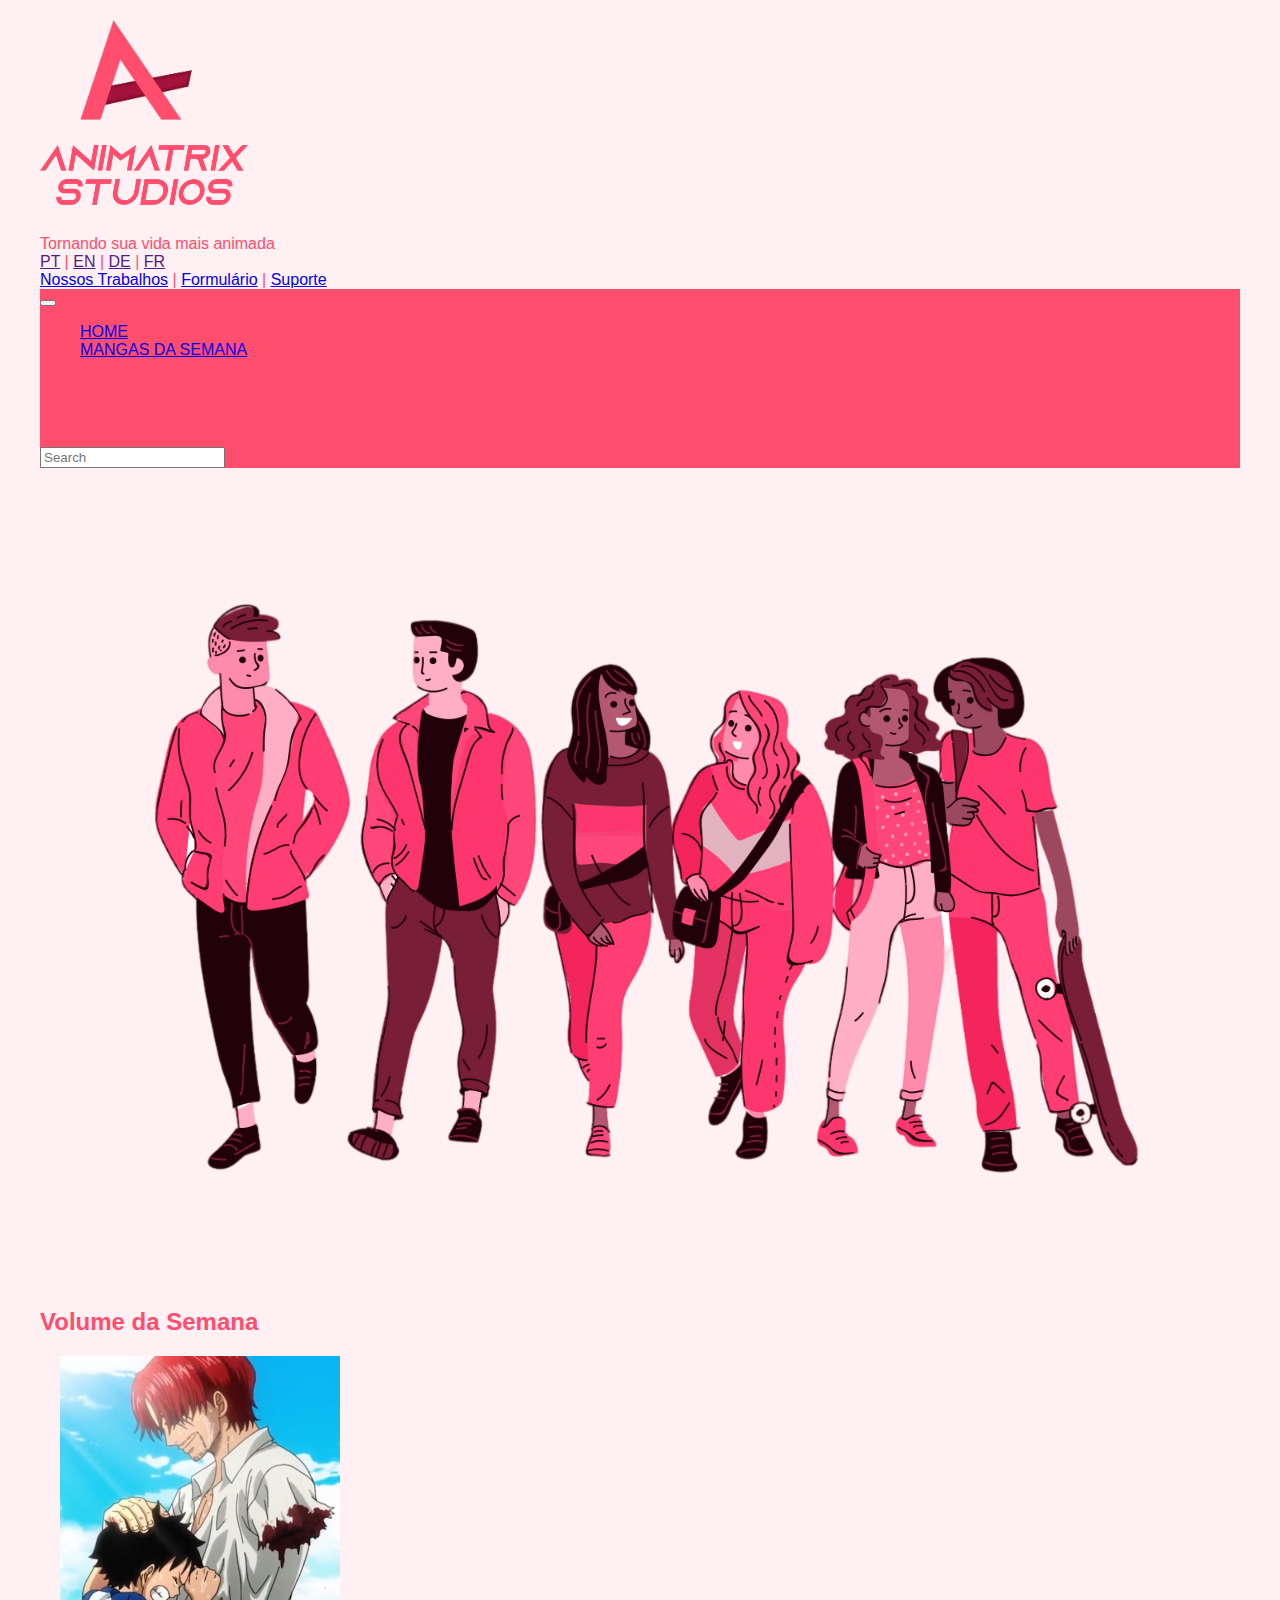
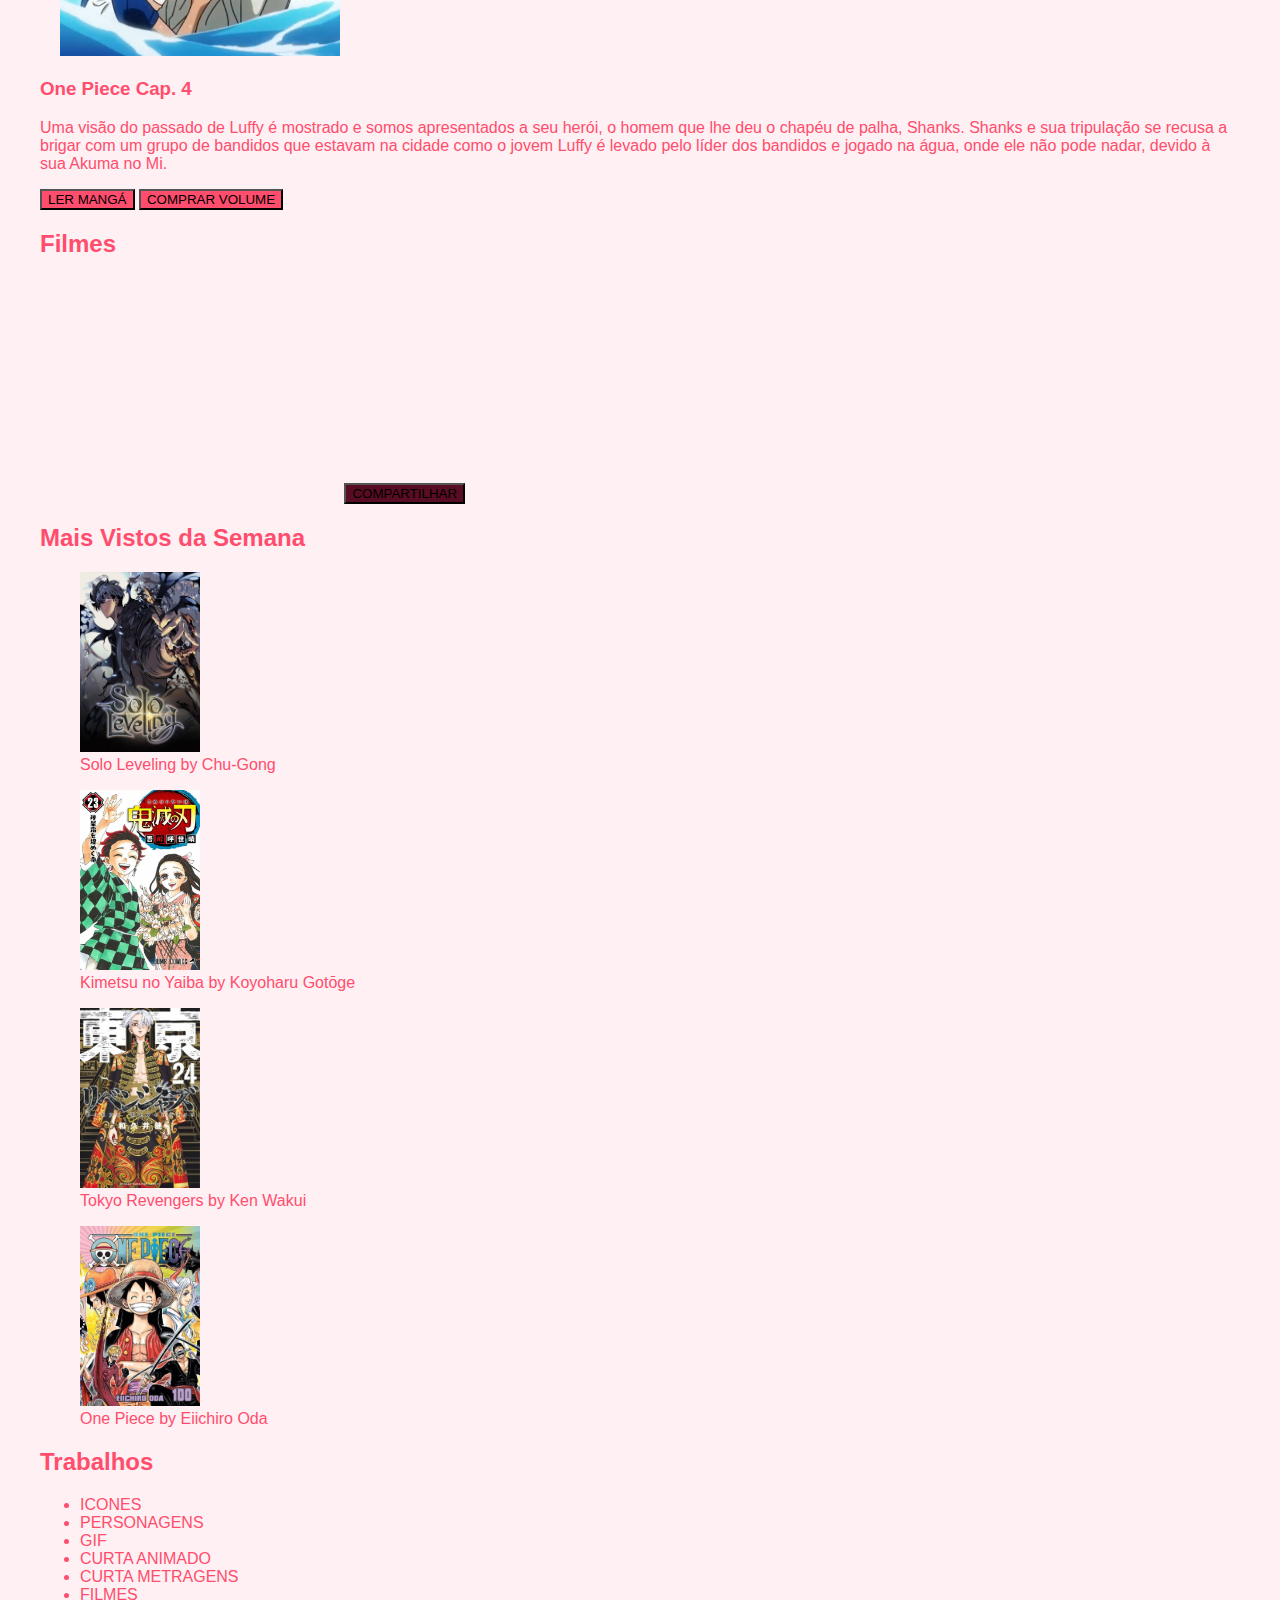
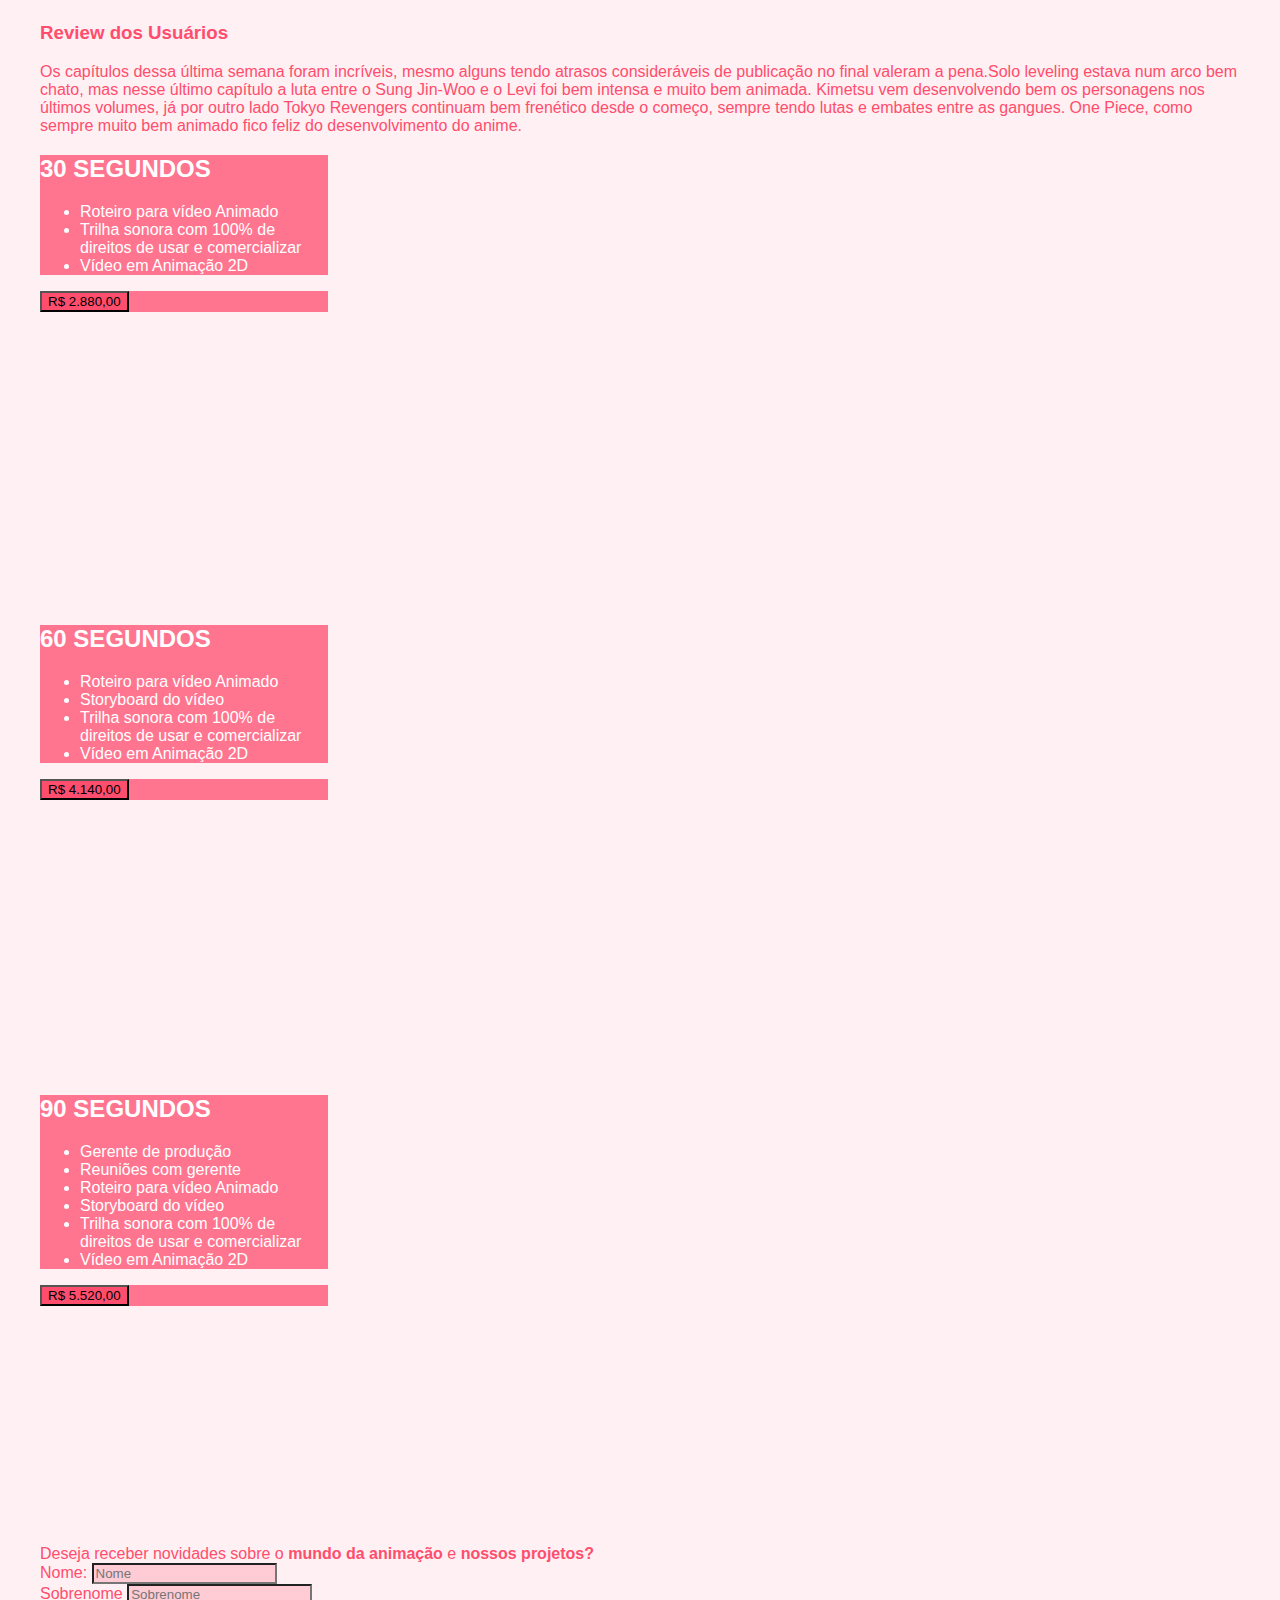
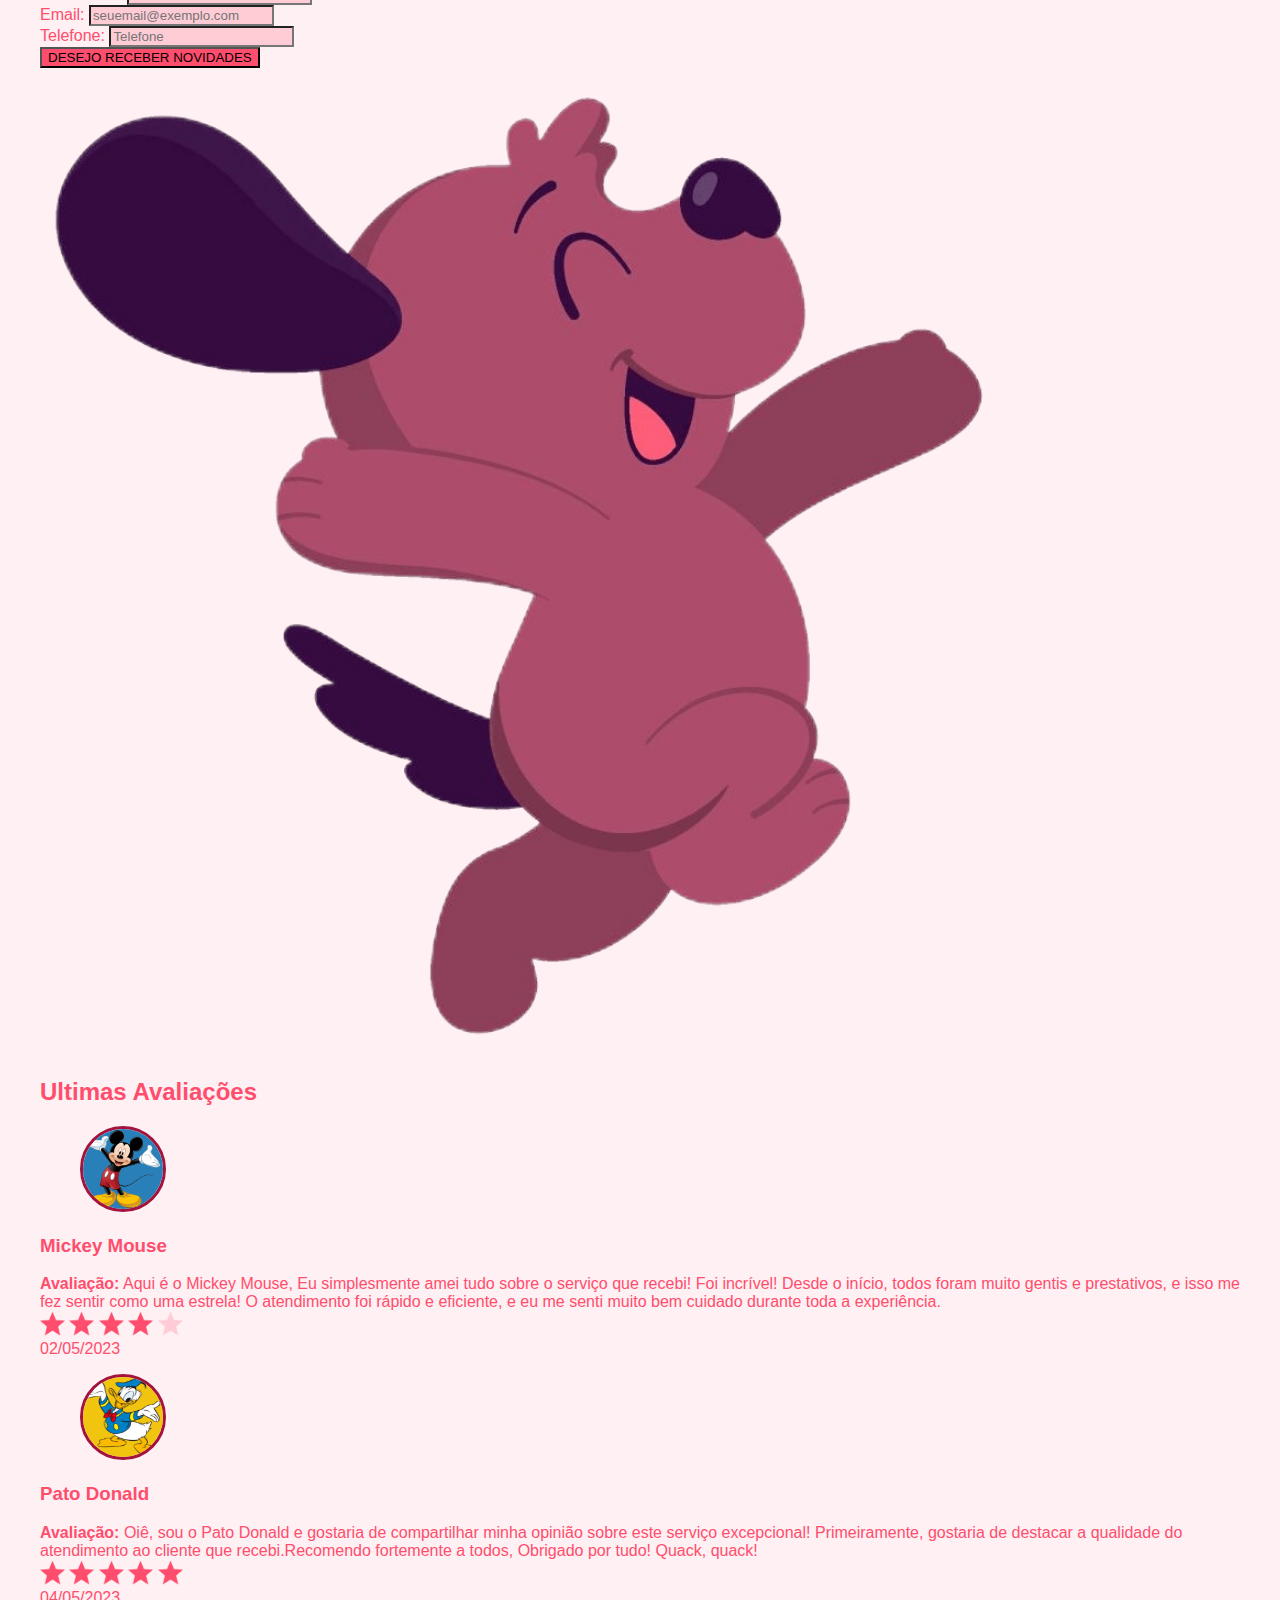
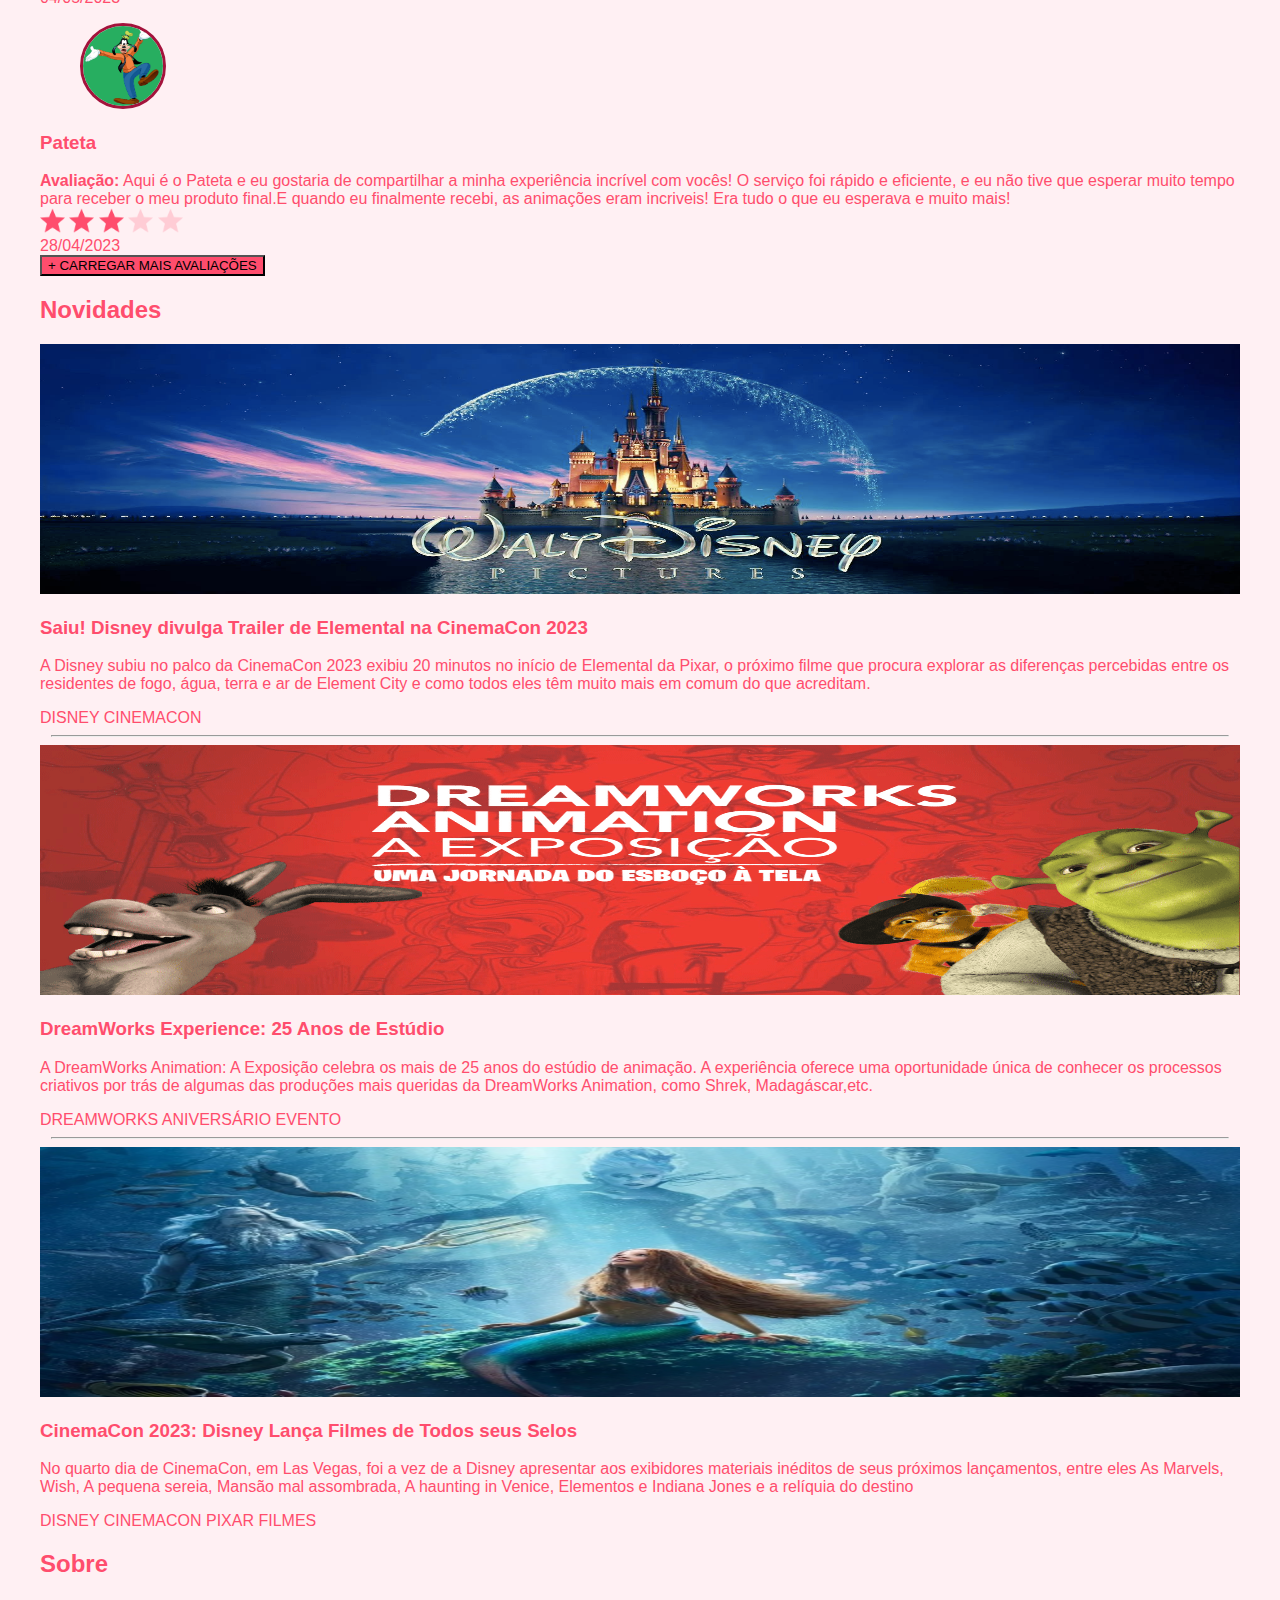
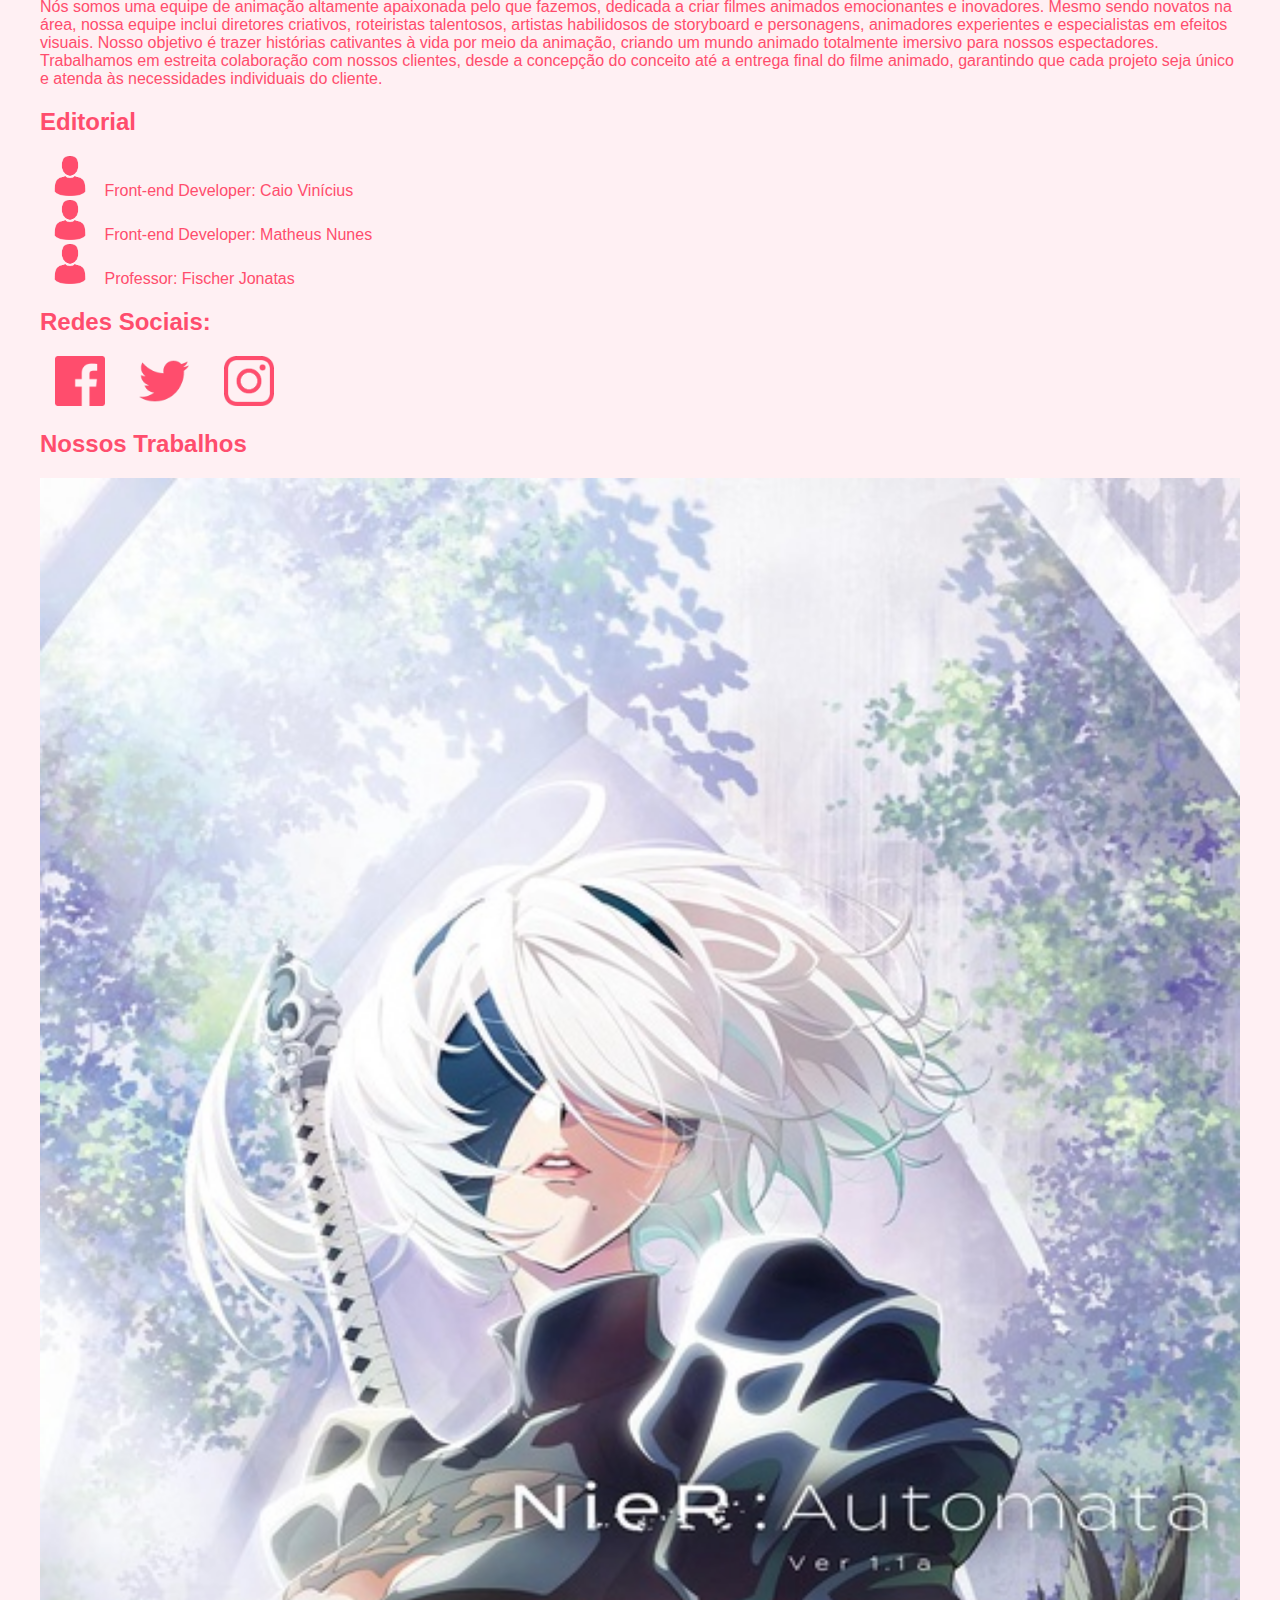
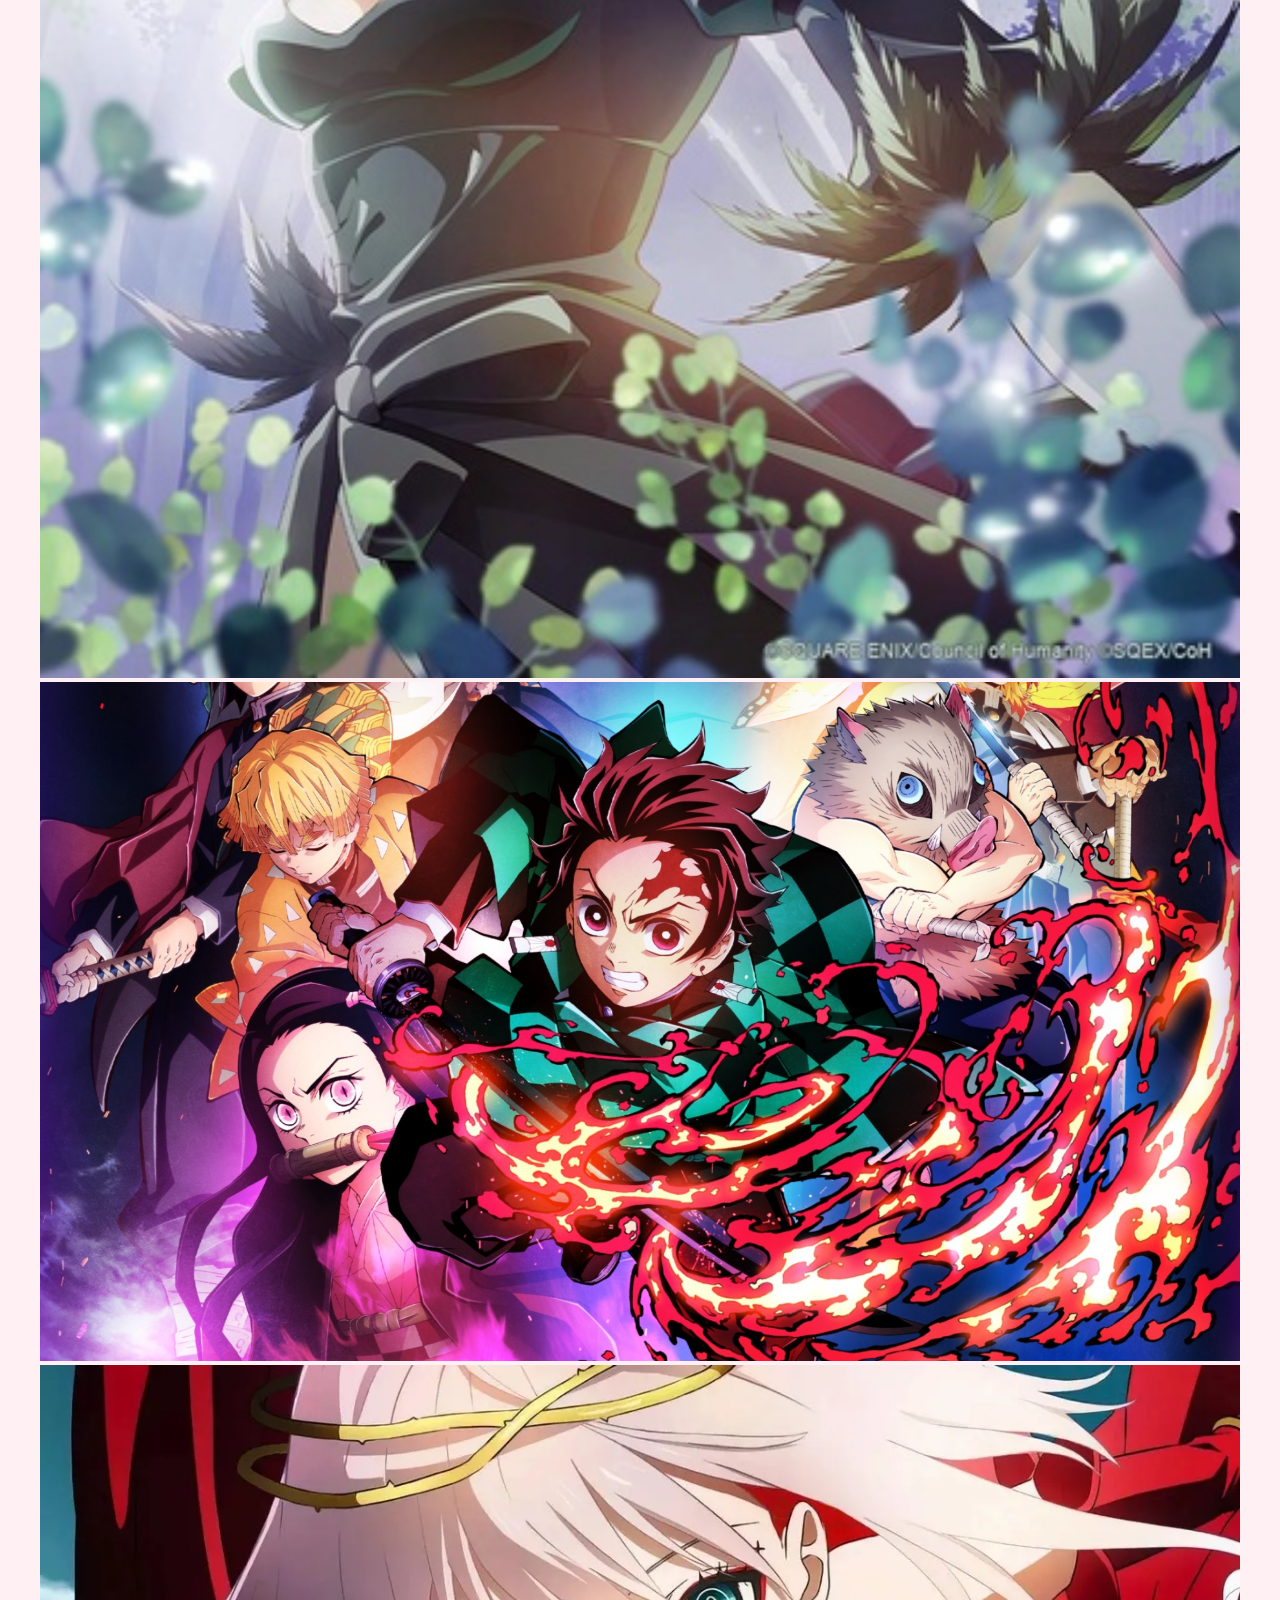
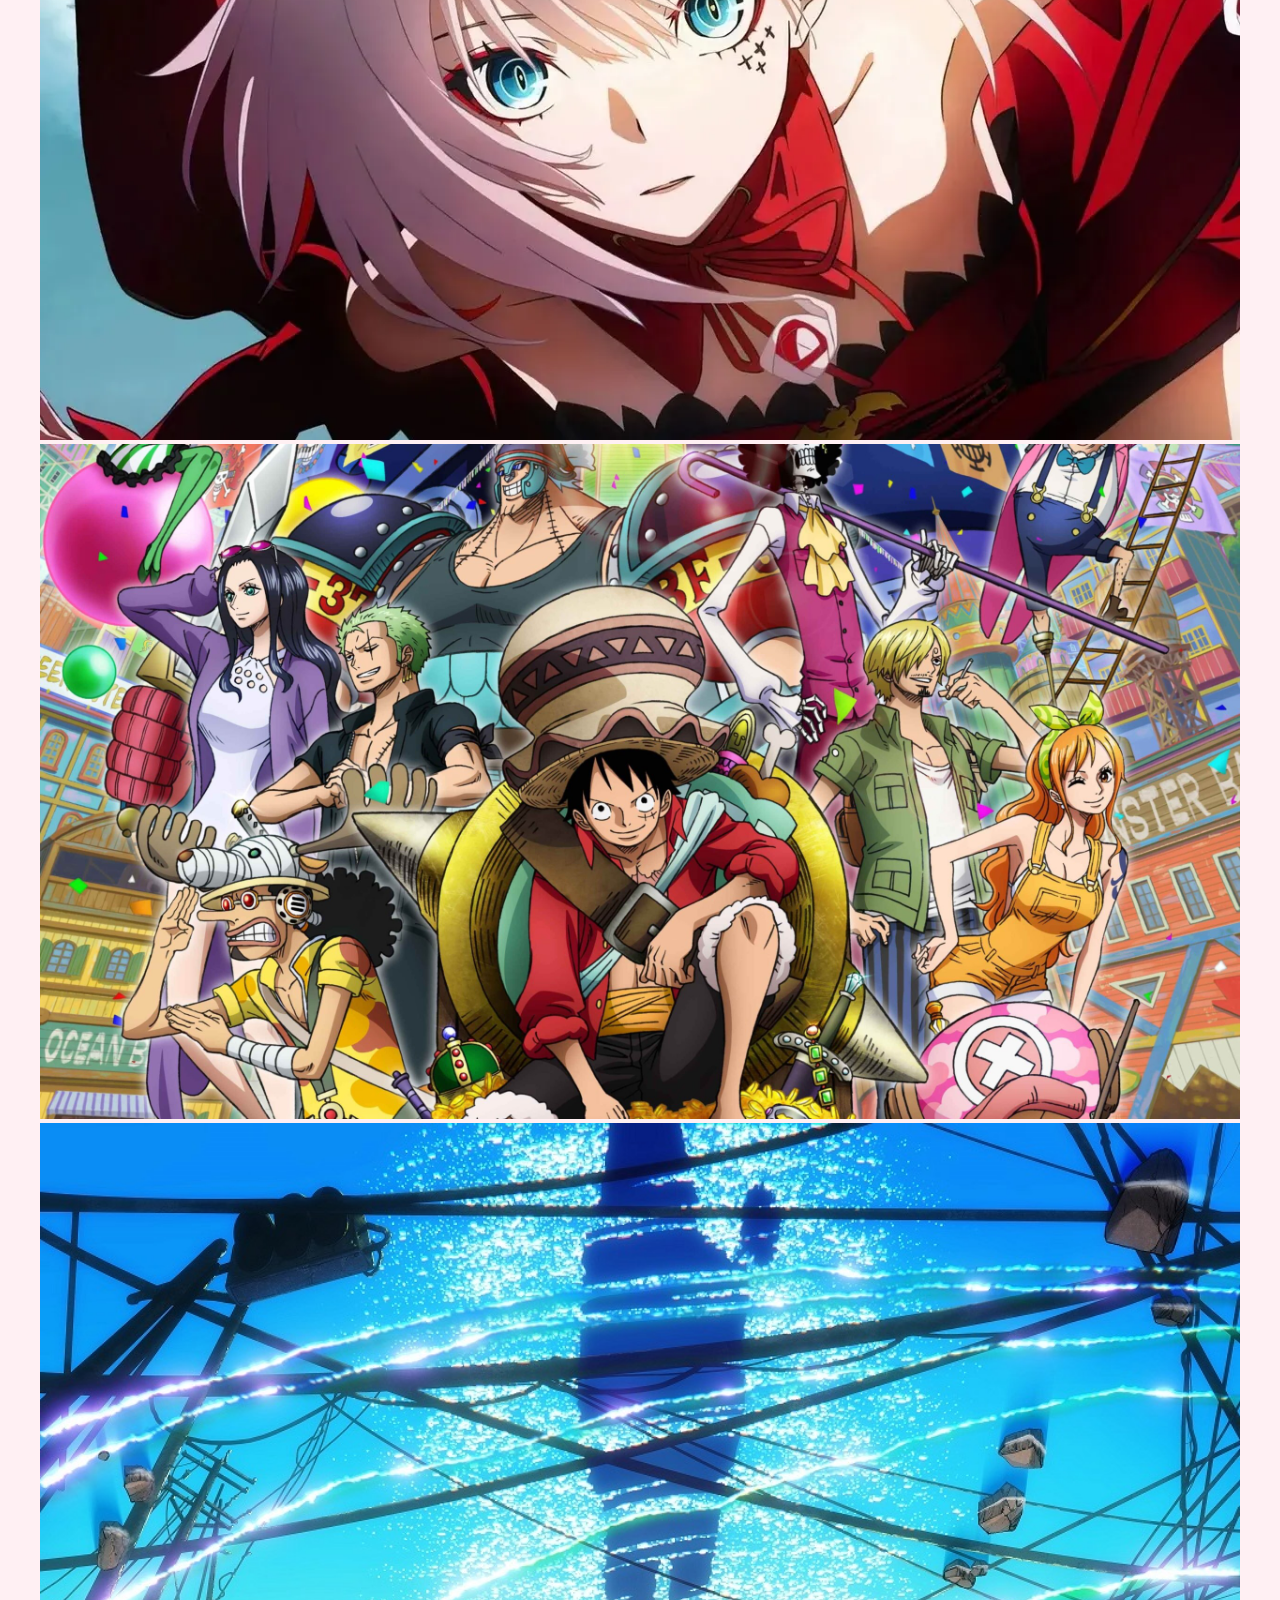
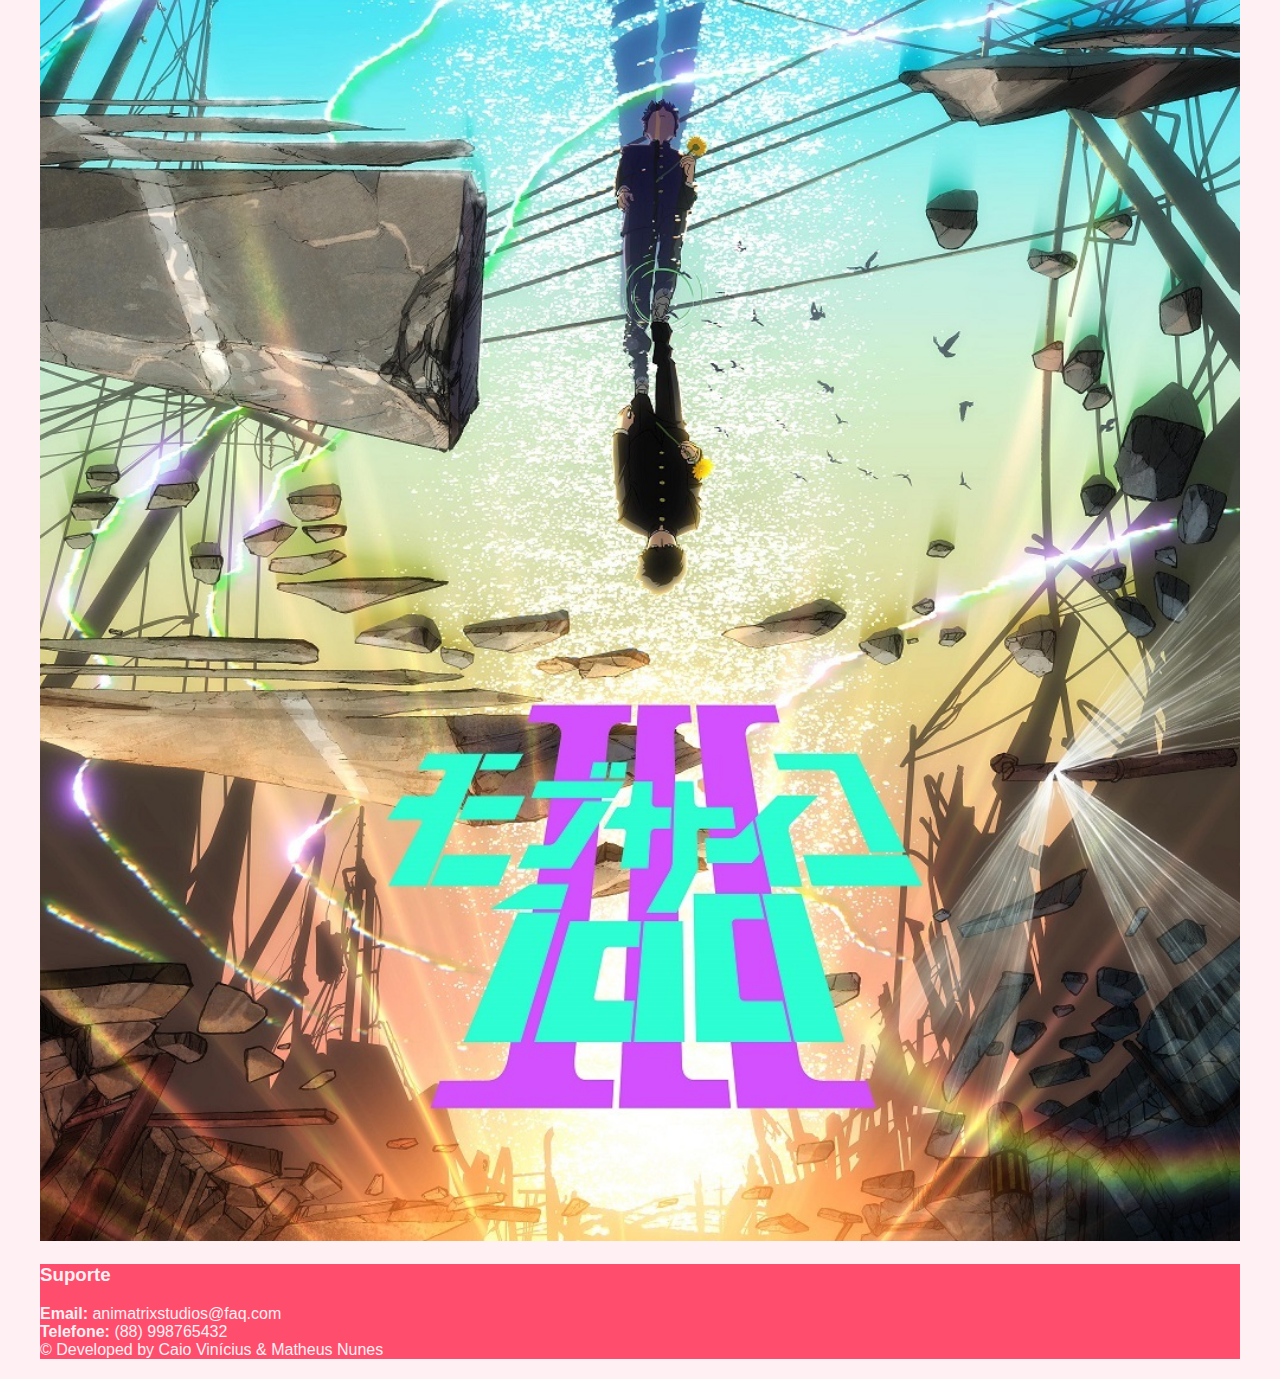
==== commit eb1bdbb1: "Add files via upload" ====
--- a/indexBootstrap.html
+++ b/indexBootstrap.html
@@ -13,19 +13,19 @@
 
 <body>
   <div class="container-fluid">
-    <div class="row">
+    <div class="row justify-content-between">
       <div class="col-1">
         <figure class="logo">
           <img id="animatrix-logo" src="images/logo.png" alt="Animatrix Studios Logo">
         </figure>
       </div>
-      <div class="col-8">
+      <div class="col-12 col-md-8">
         <div id="company-info">
           <h1><img id="company-name" src="images/nome.png" alt="Animatrix Studios"></h1>
           <span id="company-description">Tornando sua vida mais animada</span>
         </div>
       </div>
-      <div class="col-3 align-self-end">
+      <div class="col-md-3 align-self-center ml-auto">
         <div id="languages">
           <a href="">PT</a>
           <span>|</span>
@@ -45,32 +45,35 @@
       </div>
     </div>
   </div>
-  <nav class="navbar rounded-pill navbar-expand-lg bg-body-tertiary bg-primary navbar-dark">
+  <nav class="navbar navbar-expand-lg bg-body-tertiary bg-primary navbar-dark rounded-pill ">
     <div class="container-fluid">
+      <button class="navbar-toggler" type="button" data-bs-toggle="collapse" data-bs-target="#navbarSupportedContent"
+        aria-controls="navbarSupportedContent" aria-expanded="false" aria-label="Toggle navigation">
+        <span class="navbar-toggler-icon"></span>
+      </button>
       <div class="collapse navbar-collapse justify-content-around" id="navbarSupportedContent">
-        <ul class="navbar-nav me-auto mb-2 mb-lg-0 ">
+        <ul class="navbar-nav me-auto mb-2 mb-lg-0">
           <li class="nav-item">
             <a class="nav-link active" aria-current="page" href="#">HOME</a>
           </li>
           <li class="nav-item">
-            <a class="nav-link" href="#">MANGAS DA SEMANA</a>
+            <a class="nav-link active" href="#">MANGAS DA SEMANA</a>
           </li>
           <li class="nav-item">
-            <a class="nav-link">PRODUTOS</a>
+            <a class="nav-link active">PRODUTOS</a>
           </li>
           <li class="nav-item">
-            <a class="nav-link">NOVIDADES</a>
+            <a class="nav-link active">NOVIDADES</a>
           </li>
           <li class="nav-item">
-            <a class="nav-link">AVALIAÇÕES</a>
+            <a class="nav-link active">AVALIAÇÕES</a>
           </li>
           <li class="nav-item">
-            <a class="nav-link">SOBRE</a>
+            <a class="nav-link active">SOBRE</a>
           </li>
         </ul>
         <form class="d-flex" role="search">
-          <input class="form-control me-2" type="search" placeholder="Search" aria-label="Search">
-          <button class="btn btn-outline-light" type="submit">Search</button>
+          <input class="form-control me-2 rounded-pill" type="search" placeholder="Search" aria-label="Search">
         </form>
       </div>
     </div>
@@ -81,14 +84,14 @@
     </figure>
   </div>
   <div class="container-fluid">
-    <div class="row">
-      <div class="col-3">
+    <div class="row d-flex justify-content-center ">
+      <div class="col-12 col-md-5 col-xl-3">
         <h2>Volume da Semana</h2>
         <div class="week-manga-content">
           <img src="images/one-piece-cap4.png" alt="">
         </div>
       </div>
-      <div class="col-5 align-self-center">
+      <div class="col-12 col-md-5 align-self-center">
         <div class="week-manga-description">
           <h3>One Piece Cap. 4</h3>
           <p>Uma visão do passado de Luffy é mostrado e somos apresentados a seu herói, o homem que lhe deu o chapéu
@@ -96,13 +99,13 @@
             cidade como o jovem Luffy é levado pelo líder dos bandidos e jogado na água, onde ele não pode nadar,
             devido à sua Akuma no Mi.
           </p>
-          <div class="week-manga-buttons ">
-            <button>LER MANGÁ</button>
-            <button>COMPRAR VOLUME</button>
-          </div>
-        </div>
-      </div>
-      <div class="col-4">
+          <div class="week-manga-buttons">
+            <button class="btn btn-primary border-0 rounded-pill ml-5">LER MANGÁ</button>
+            <button class="btn btn-primary border-0 rounded-pill ml-3">COMPRAR VOLUME</button>
+          </div>
+        </div>
+      </div>
+      <div class="col-12 col-md-4 ">
         <div class="movie">
           <h2>Filmes</h2>
           <div class="movie-iframe">
@@ -110,14 +113,16 @@
               title="YouTube video player" frameborder="0"
               allow="accelerometer; autoplay; clipboard-write; encrypted-media; gyroscope; picture-in-picture; web-share"
               allowfullscreen></iframe>
-            <button>COMPARTILHAR</button>
+            <button class="border-0 text-white rounded-pill ">COMPARTILHAR</button>
           </div>
         </div>
       </div>
     </div>
     <div class="row">
-      <div class="col-2">
-        <h2>Mais Vistos da Semana</h2>
+      <h2>Mais Vistos da Semana</h2>
+    </div>
+    <div class="row justify-content-center">
+      <div class="col-6 col-md-3 col-sm-4 col-xl-2">
         <figure class="manga-box">
           <img class="manga-image" src="images/solo-leveling-manga.jpg" alt="">
           <figcaption>
@@ -125,7 +130,7 @@
           </figcaption>
         </figure>
       </div>
-      <div class="col-2 align-self-end">
+      <div class="col-6 col-md-3 col-sm-4 col-xl-2">
         <figure class="manga-box">
           <img class="manga-image" src="images/kimetsu-manga.jpg" alt="">
           <figcaption>
@@ -133,7 +138,7 @@
           </figcaption>
         </figure>
       </div>
-      <div class="col-2 align-self-end">
+      <div class="col-6 col-md-3 col-sm-4 col-xl-2">
         <figure class="manga-box">
           <img class="manga-image" src="images/tokyo-revengers-manga.jpg" alt="">
           <figcaption>
@@ -141,7 +146,7 @@
           </figcaption>
         </figure>
       </div>
-      <div class="col-2 align-self-end">
+      <div class="col-6 col-md-3 col-sm-4 col-xl-2">
         <figure class="manga-box">
           <img class="manga-image" src="images/one-piece-manga.jpg" alt="">
           <figcaption>
@@ -149,7 +154,7 @@
           </figcaption>
         </figure>
       </div>
-      <div class="col-4">
+      <div class="col-sm-9 col-md-4 ">
         <nav id="works-nav" class="navigate">
           <h2>Trabalhos</h2>
           <ul>
@@ -164,7 +169,7 @@
       </div>
     </div>
     <div class="row">
-      <div class="col-8">
+      <div class="col-sm-12 col-md-8">
         <div class="week-manga-user-reviews">
           <h3>Review dos Usuários</h3>
           <p>Os capítulos dessa última semana foram incríveis, mesmo alguns tendo atrasos consideráveis de publicação no
@@ -179,23 +184,25 @@
     </div>
   </div>
   <div class="container-fluid">
-    <div class="row d-flex justify-content-around">
-      <div class="col-3">
-        <div class="card" style="width: 18rem;">
-          <div class="card-body">
+    <div class="row d-flex justify-content-around my-5">
+      <div class="col-8 col-md-6 col-xl-3 align-self-center">
+        <div class="card " style="width: 18rem; ">
+          <div class="products-box card-body ">
             <h2 class="card-title">30 SEGUNDOS</h2>
             <ul>
               <li>Roteiro para vídeo Animado</li>
               <li>Trilha sonora com 100% de direitos de usar e comercializar </li>
               <li>Vídeo em Animação 2D</li>
             </ul>
-            <button class="btn btn-primary">R$ 2.880,00</button>
-          </div>
-        </div>
-      </div>
-      <div class="col-3">
-        <div class="card" style="width: 18rem;">
-          <div class="card-body">
+          </div>
+          <div class="text-center card-button ">
+            <button class="btn btn-primary border-0 mb-3 rounded-pill">R$ 2.880,00</button>
+          </div>
+        </div>
+      </div>
+      <div class="col-8 col-md-6 col-xl-3 align-self-center">
+        <div class="card" style="width: 18rem; ">
+          <div class="products-box card-body">
             <h2 class="card-title">60 SEGUNDOS</h2>
             <ul>
               <li>Roteiro para vídeo Animado</li>
@@ -203,13 +210,15 @@
               <li>Trilha sonora com 100% de direitos de usar e comercializar </li>
               <li>Vídeo em Animação 2D</li>
             </ul>
-            <button class="btn btn-primary">R$ 4.140,00</button>
-          </div>
-        </div>
-      </div>
-      <div class="col-3">
-        <div class="card" style="width: 18rem;">
-          <div class="card-body">
+          </div>
+          <div class="card-button text-center">
+            <button class="btn btn-primary border-0 mb-3 rounded-pill">R$ 4.140,00</button>
+          </div>
+        </div>
+      </div>
+      <div class="col-8 col-md-6 col-xl-3 align-self-center">
+        <div class="card" style="width: 18rem; ">
+          <div class="products-box card-body">
             <h2 class="card-title">90 SEGUNDOS</h2>
             <ul>
               <li>Gerente de produção</li>
@@ -219,55 +228,59 @@
               <li>Trilha sonora com 100% de direitos de usar e comercializar </li>
               <li>Vídeo em Animação 2D</li>
             </ul>
-            <button class="btn btn-primary">R$ 5.520,00</button>
+          </div>
+          <div class="card-button text-center ">
+            <button class="btn btn-primary border-0 mb-3 rounded-pill">R$ 5.520,00</button>
           </div>
         </div>
       </div>
     </div>
   </div>
   <div id="forms-news" class="container-fluid">
-    <div class="row">
-      <div class="col-6">
+    <div class="row my-5">
+      <div class="col-12 col-md-6">
         <form>
           <span>
             Deseja receber novidades sobre o <b>mundo da animação</b> e <b>nossos projetos?</b>
           </span>
           <div class="mb-3">
             <label for="first-name" class="form-label">Nome:</label>
-            <input type="text" class="form-control" id="first-name" aria-describedby="emailHelp" placeholder="Nome"
+            <input type="text" class="form-control rounded-pill" id="first-name" aria-describedby="emailHelp" placeholder="Nome"
               required>
           </div>
           <div class="mb-3">
             <label for="second-name" class="form-label">Sobrenome</label>
-            <input type="text" class="form-control" id="second-name" placeholder="Sobrenome" required>
+            <input type="text" class="form-control rounded-pill" id="second-name" placeholder="Sobrenome" required>
           </div>
           <div class="mb-3">
             <label for="email" class="form-label">Email:</label>
-            <input type="email" class="form-control" id="email" placeholder="seuemail@exemplo.com" required>
+            <input type="email" class="form-control rounded-pill" id="email" placeholder="seuemail@exemplo.com" required>
           </div>
           <div class="mb-3">
             <label for="phone-number" class="form-label">Telefone:</label>
-            <input type="tel" class="form-control" id="phone-number" placeholder="Telefone" required>
-          </div>
-          <button type="submit" class="btn btn-primary">DESEJO RECEBER NOVIDADES</button>
+            <input type="tel" class="form-control rounded-pill" id="phone-number" placeholder="Telefone" required>
+          </div>
+          <div class="text-center">
+            <button type="submit" class="btn btn-primary border-0 rounded-pill">DESEJO RECEBER NOVIDADES</button>
+          </div>
         </form>
       </div>
-      <div class="col-6 align-self-center">
-        <img src="images/dog.png" height="600px" width="250px" alt="">
+      <div class="col-12 col-md-6 align-self-center">
+        <img class="d-none d-sm-none d-md-block" src="images/dog.png" height="600px" width="250px" alt="">
       </div>
     </div>
   </div>
   <div class="container-fluid">
+    <div class="row my-5">
+      <h2>Ultimas Avaliações</h2>
+    </div>
     <div class="row">
-      <h2>Ultimas Avaliações</h2>
-    </div>
-    <div class="row d-flex justify-content-evenly">
-      <div class="col-1">
+      <div class="col-1 col-sm-2 col-md-1">
         <figure class="user-icon">
           <img src="images/mickey.png" alt="">
         </figure>
       </div>
-      <div class="col-3">
+      <div class="col-sm-10 col-md-5 col-xl-3 col-lg-5">
         <div class="user-review">
           <div class="user-comment">
             <div class="review-text">
@@ -289,12 +302,12 @@
           </div>
         </div>
       </div>
-      <div class="col-1">
+      <div class="col-1 col-sm-2 col-md-1">
         <figure class="user-icon">
           <img src="images/donald.png" alt="">
         </figure>
       </div>
-      <div class="col-3">
+      <div class="col-sm-10 col-md-5 col-xl-3 col-lg-5">
         <div class="user-review">
           <div class="user-comment">
             <div class="review-text">
@@ -316,12 +329,12 @@
           </div>
         </div>
       </div>
-      <div class="col-1">
+      <div class="col-1 col-sm-2 col-md-1">
         <figure class="user-icon">
           <img src="images/pateta.png">
         </figure>
       </div>
-      <div class="col-3">
+      <div class="col-sm-10 col-md-11 col-xl-3 col-lg-11">
         <div class="user-review">
           <div class="user-comment">
             <div class="review-text">
@@ -346,27 +359,22 @@
         </div>
       </div>
     </div>
-    <div class="row justify-content-end"">
-      <button class="btn btn-primary">+ CARREGAR MAIS AVALIAÇÕES</button>
+    <div class="row justify-content-end mt-5">
+      <button class=" btn btn-primary border-0 rounded-pill">+ CARREGAR MAIS AVALIAÇÕES</button>
     </div>
   </div>
   <div class="container-fluid">
-    <div class="row">
-      <div class="col-7">
+    <div class="row justify-content-center my-5">
+      <div class="col-sm-10 col-lg-7 col-md-8">
         <h2>Novidades</h2>
-      </div>
-      <h2>Sobre</h2>
-    </div>
-    <div class="row">
-      <div class="col-4">
         <img class="news-image" src="images/disney-news.jpg" alt="">
-      </div>
-      <div class="col-3">
         <article class="news-text-box">
           <h3>Saiu! Disney divulga Trailer de Elemental na CinemaCon 2023</h3>
           <p>
-            A Disney subiu no palco da CinemaCon 2023 exibiu 20 minutos no início de Elemental da Pixar, o próximo filme
-            que procura explorar as diferenças percebidas entre os residentes de fogo, água, terra e ar de Element City
+            A Disney subiu no palco da CinemaCon 2023 exibiu 20 minutos no início de Elemental da Pixar, o próximo
+            filme
+            que procura explorar as diferenças percebidas entre os residentes de fogo, água, terra e ar de Element
+            City
             e
             como todos eles têm muito mais em comum do que acreditam.
           </p>
@@ -375,26 +383,8 @@
             <span class="filter">CINEMACON</span>
           </div>
         </article>
-      </div>
-      <div class="col-5">
-        <p id="about-text">
-          Nós somos uma equipe de animação altamente apaixonada pelo que fazemos, dedicada a criar filmes animados
-          emocionantes e inovadores. Mesmo sendo novatos na área, nossa equipe inclui diretores criativos, roteiristas
-          talentosos, artistas habilidosos de storyboard e personagens, animadores experientes e especialistas em
-          efeitos visuais.
-          Nosso objetivo é trazer histórias cativantes à vida por meio da animação, criando um mundo animado totalmente
-          imersivo para nossos espectadores. Trabalhamos em estreita colaboração com nossos clientes, desde a concepção
-          do conceito até a entrega final do filme animado, garantindo que cada projeto seja único e atenda às
-          necessidades individuais do cliente.
-        </p>
-      </div>
-    </div>
-    <hr>
-    <div class="row">
-      <div class="col-4">
+        <hr>
         <img class="news-image" src="images/dreamworks-news.png">
-      </div>
-      <div class="col-3">
         <article class="news-text-box">
           <h3>DreamWorks Experience: 25 Anos de Estúdio</h3>
           <p>
@@ -408,31 +398,8 @@
             <span class="filter">EVENTO</span>
           </div>
         </article>
-      </div>
-      <div class="col-5">
-        <h2>Editorial</h2>
-        <p id="editor-text">
-        <div class="user-editor">
-          <img id="user-icon" src="images/user-icon.png" alt="">
-          <span>Front-end Developer: Caio Vinícius</span>
-        </div>
-        <div class="user-editor">
-          <img id="user-icon" src="images/user-icon.png" alt="">
-          <span>Front-end Developer: Matheus Nunes</span>
-        </div>
-        <div class="user-editor">
-          <img id="user-icon" src="images/user-icon.png" alt="">
-          <span>Professor: Fischer Jonatas</span>
-        </div>
-        </p>
-      </div>
-    </div>
-    <hr>
-    <div class="row">
-      <div class="col-4">
+        <hr>
         <img class="news-image" src="images/selos-disney-news.jpeg" alt="">
-      </div>
-      <div class="col-3">
         <article class="news-text-box">
           <h3>CinemaCon 2023: Disney Lança Filmes de Todos seus Selos</h3>
           <p>
@@ -448,7 +415,33 @@
           </div>
         </article>
       </div>
-      <div class="col-5">
+      <div class="col-sm-10 col-lg-5  col-md-8">
+        <h2>Sobre</h2>
+        <p id="about-text">
+          Nós somos uma equipe de animação altamente apaixonada pelo que fazemos, dedicada a criar filmes animados
+          emocionantes e inovadores. Mesmo sendo novatos na área, nossa equipe inclui diretores criativos, roteiristas
+          talentosos, artistas habilidosos de storyboard e personagens, animadores experientes e especialistas em
+          efeitos visuais.
+          Nosso objetivo é trazer histórias cativantes à vida por meio da animação, criando um mundo animado totalmente
+          imersivo para nossos espectadores. Trabalhamos em estreita colaboração com nossos clientes, desde a concepção
+          do conceito até a entrega final do filme animado, garantindo que cada projeto seja único e atenda às
+          necessidades individuais do cliente.
+        </p>
+        <h2>Editorial</h2>
+        <p id="editor-text">
+        <div class="user-editor my-3">
+          <img id="user-icon" src="images/user-icon.png" alt="">
+          <span>Front-end Developer: Caio Vinícius</span>
+        </div>
+        <div class="user-editor my-3">
+          <img id="user-icon" src="images/user-icon.png" alt="">
+          <span>Front-end Developer: Matheus Nunes</span>
+        </div>
+        <div class="user-editor my-3">
+          <img id="user-icon" src="images/user-icon.png" alt="">
+          <span>Professor: Fischer Jonatas</span>
+        </div>
+        </p>
         <h2>Redes Sociais:</h2>
         <div class="social-icons">
           <img id="facebook-icon" src="images/facebook-icon.png" alt="">
@@ -459,14 +452,14 @@
     </div>
   </div>
   <div class="container-fluid ">
-    <div class="row">
+    <div class="row my-3">
       <h2>Nossos Trabalhos</h2>
     </div>
-    <div id="works-row" class="row">
-      <div class="col-4">
+    <div id="works-row" class="row justify-content-center mb-5">
+      <div class="col-8 col-sm-8 col-md-8 col-lg-5 col-xl-4 ">
         <img src="images/nier-automata-banner.jpeg" alt="">
       </div>
-      <div class="col-4">
+      <div class="col-8 col-sm-8 col-md-8 col-lg-5 col-xl-4">
         <div class="row">
           <img src="images/kimetsu-banner.jpg" alt="">
         </div>
@@ -477,19 +470,19 @@
           <img src="images/one-piece-banner.jpg" alt="">
         </div>
       </div>
-      <div class="col-4">
+      <div class="col-8 col-sm-8 col-md-8 col-lg-4">
         <img src="images/mob-psycho-banner.jpg" alt="">
       </div>
     </div>
   </div>
-  <div class="container-fluid">
-    <div class="row">
+  <div class="container-fluid footer">
+    <div class="row ml-2">
       <h3>Suporte</h3>
     </div>
-    <div class="row">
+    <div class="row ml-2">
       <span><b>Email:</b> animatrixstudios@faq.com</span>
     </div>
-    <div class="row">
+    <div class="row ml-2">
       <span><b>Telefone:</b> (88) 998765432</span>
     </div>
     <div class="row justify-content-center">
--- a/app.css
+++ b/app.css
@@ -1,4 +1,13 @@
+:root{
+    --primary:#ff4d6d;
+}
+.bg-primary, .btn-primary{
+    background-color: var(--primary) !important;
+}
 body{
+    background-color: #fff0f3;
+    font-family: 'Raleway', sans-serif;
+    color: #ff4d6d;
     margin: 20px 40px;
 }
 #animatrix-logo{
@@ -22,6 +31,13 @@
     height: 180px;
     width: 120px;
 }
+.card{
+    height: 50vh;
+}
+#forms-news .form-control{
+    background-color: #ffccd5;;
+}
+
 #forms-news img{
     height: auto;
     width: 80%;
@@ -41,7 +57,7 @@
     width: 100%;
     height: 250px;
     min-width: 300px;
-    flex-grow: 1;
+    margin-left: auto;
 }
 #user-icon{
     width: 40px;
@@ -64,6 +80,26 @@
 #works-row img:hover{
     transform: scale(1.2);
 }
-.col-4{
+#works-row .col-4, #works-row .col-sm-5, #works-row .col-8{
     overflow: hidden;
-}+}
+.review-text{
+    width: auto;
+}
+hr{
+    width: 98%;
+}
+.products-box{
+    color: white;
+    background-color: #ff758f;
+}
+.card-button{
+    background-color: #ff758f;
+}
+.movie-iframe button{
+    background-color: #590d22;
+}
+.footer{
+    background-color: #ff4d6d;
+    color: #fff0f3;
+}
